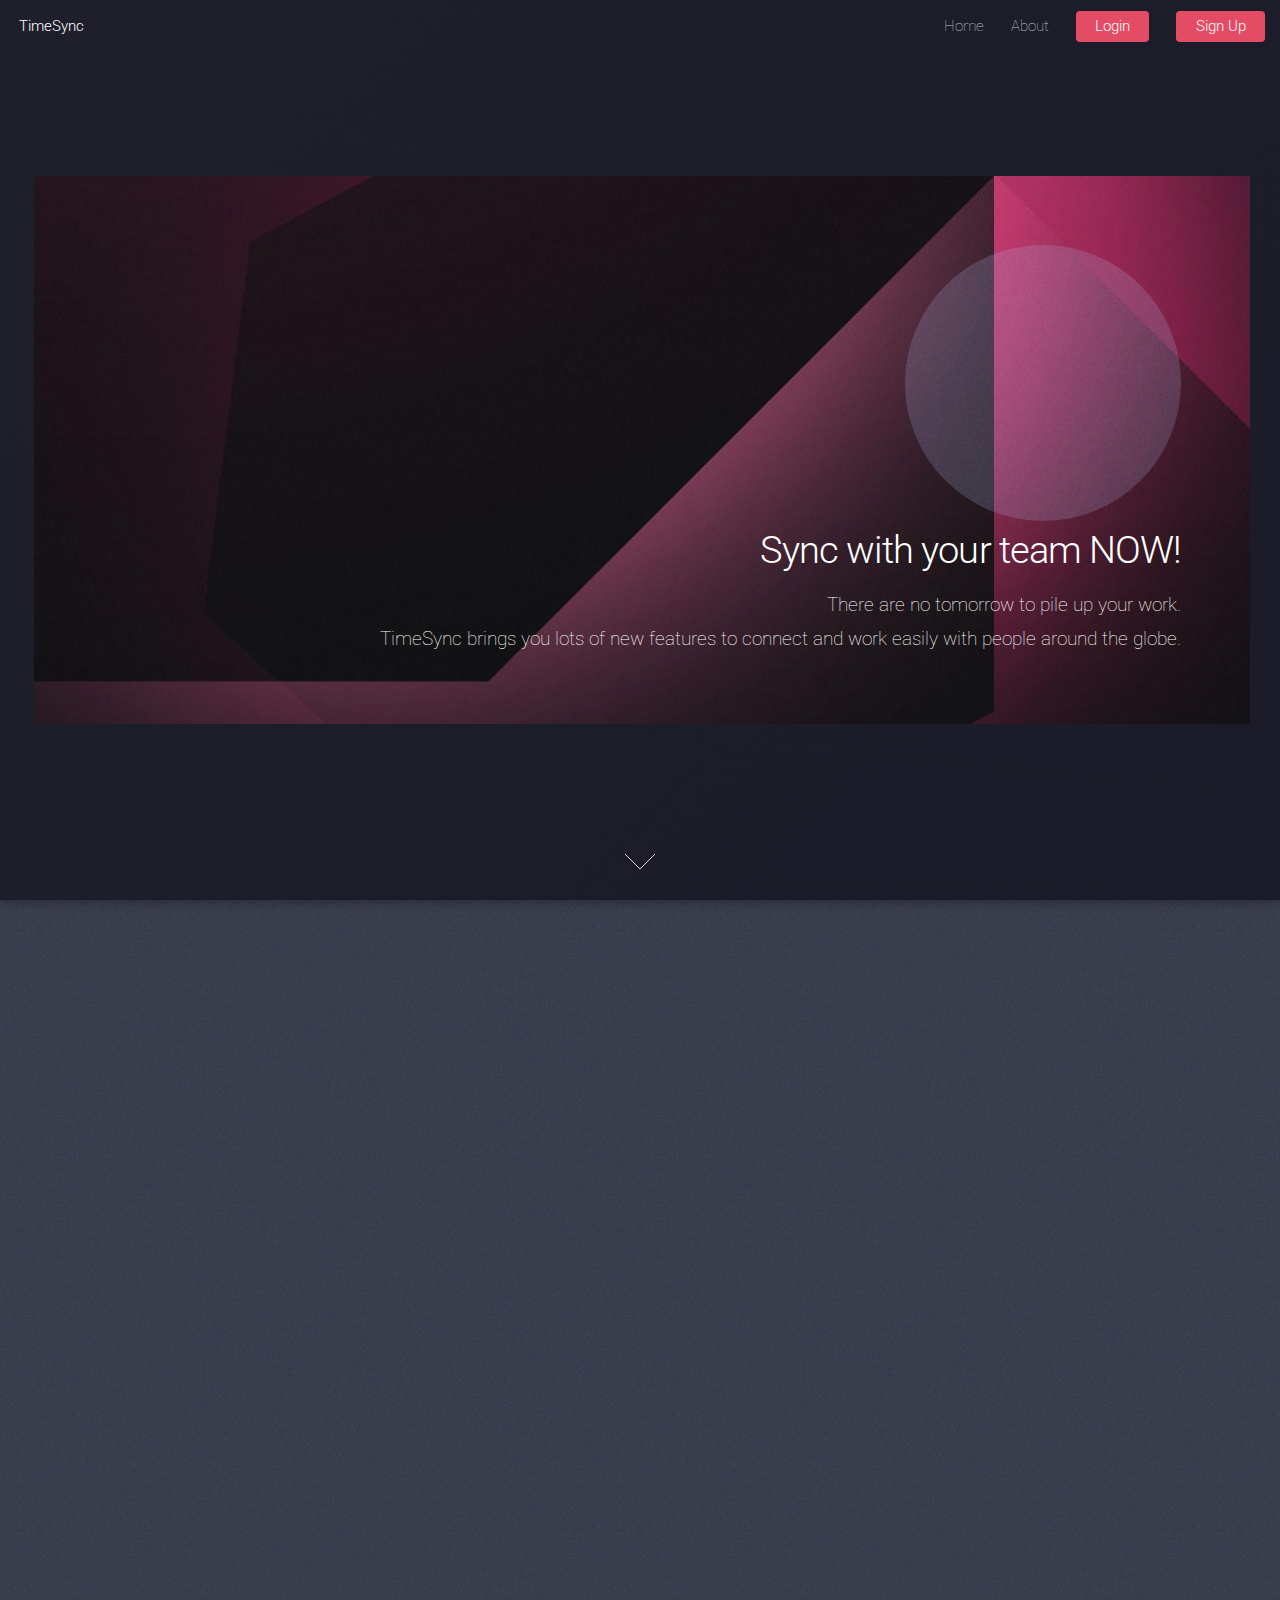
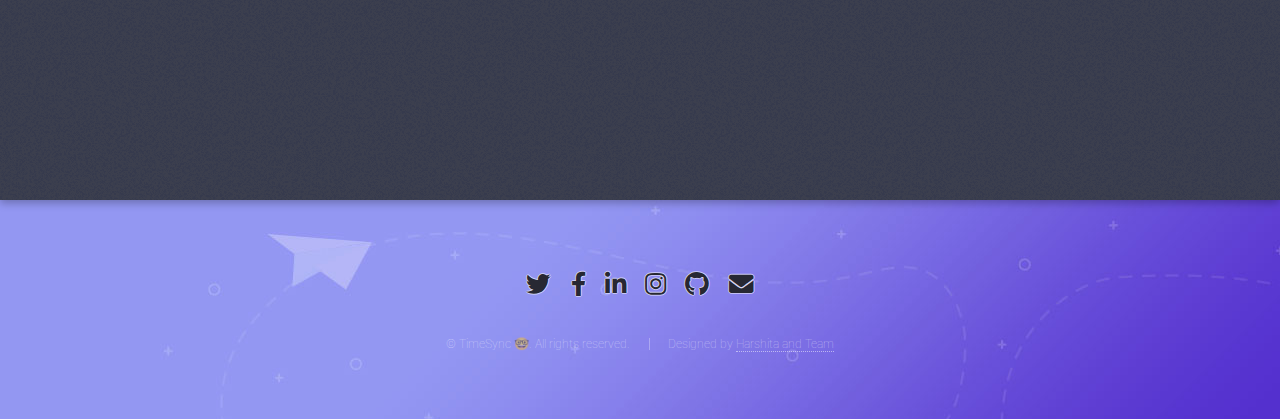
==== index.html @ 4543b5bc "Fixed files and links" ====
<!DOCTYPE HTML>
<html>
	<head>
		<title>TimeSync</title>
		<meta charset="utf-8" />
		<meta name="viewport" content="width=device-width, initial-scale=1, user-scalable=no" />
		<link rel="stylesheet" href="assets/css/main.css" />
		<noscript><link rel="stylesheet" href="assets/css/noscript.css" /></noscript>
    
             <!-- add font -->
    <link
      href="https://fonts.googleapis.com/css?family=Cookie"
      rel="stylesheet"
    />
      
        <!-- add shortcut icon -->
    <link
      rel="shortcut icon"
      type="image/x-icon"
      href="https://cdn.glitch.com/7c57ae44-7002-4c31-be36-a56307403c7c%2FTime.ico?v=1602978296131"
      sizes="16x16"
    />
    
	</head>
	<body class="is-preload landing">
		<div id="page-wrapper">

			<!-- Header -->

				<header id="header">
					<h1 id="logo"><a href="index.html"> TimeSync </a></h1>
					<nav id="nav">
						<ul>
							<li><a href="index.html">Home</a></li>
							<li>
								<a href="#">About</a>
								<ul>
									<li><a href="about.html">About Us</a></li>
									<li><a href="#">Privacy Policy</a></li>
									<li><a href="#">Terms and Conditions</a></li>
									
								</ul>
							</li>
							<li><a href="signin.html" class="button primary">Login</a></li>
							<li><a href="registration.html" class="button primary">Sign Up</a></li>
						</ul>
					</nav>
				</header>

			<!-- Banner -->
				<section id="banner">
					<div class="content" style='background-image: url("images/bg6.jpg")'>
            <span class="image"><img src="https://cdn.glitch.com/7c57ae44-7002-4c31-be36-a56307403c7c%2FWhatsApp%20Image%202020-10-18%20at%2001.12.09.jpeg?v=1602980016733" alt="" /></span>
						<header>
							<h2>Sync with your team NOW!</h2>
							<p>There are no tomorrow to pile up your work.<br />
							TimeSync brings you lots of new features to connect and work easily with people around the globe.</p>
						</header>
						
					</div>
					<a href="#one" class="goto-next scrolly">Next</a>
				</section>

			<!-- One -->
				<section id="one" class="spotlight style1 bottom">
					<span class="image fit main"><img src="images/6.png" alt="" /></span>
					<div class="content">
						<div class="container">
							<div class="row">
								<div class="col-4 col-12-medium">
									<header>
										<h2> CLOCK IN AND CONNECT!</h2>
										<p>Have you ever wanted a simple and convenient way to connect with people having different timezones . Here is the easier way.</p>
									</header>
								</div>
		
								<div class="col-4 col-12-medium">
									<p><img src="images/header5.png" alt="attendnow"></p>
                  						<ul class="actions">
							<li><a href="signin.html" class="button primary">Try it now</a></li>
						</ul>
								</div>
							</div>
						</div>
					</div>
					<a href="#two" class="goto-next scrolly">Next</a>
				</section>

			<!-- Footer -->
				<footer id="footer" style='background-image: url("images/banner.jpg")'>
					<ul class="icons">
						<li><a href="#" class="icon brands alt fa-twitter"><span class="label">Twitter</span></a></li>
						<li><a href="#" class="icon brands alt fa-facebook-f"><span class="label">Facebook</span></a></li>
						<li><a href="#" class="icon brands alt fa-linkedin-in"><span class="label">LinkedIn</span></a></li>
						<li><a href="#" class="icon brands alt fa-instagram"><span class="label">Instagram</span></a></li>
						<li><a href="#" class="icon brands alt fa-github"><span class="label">GitHub</span></a></li>
						<li><a href="#" class="icon solid alt fa-envelope"><span class="label">Email</span></a></li>
					</ul>
					<ul class="copyright">
						<li>&copy; TimeSync 🤓. All rights reserved.</li><li> Designed by <a href="#"> Harshita and Team</a></li>
					</ul>
				</footer>

		</div>

		<!-- Scripts -->
			<script src="assets/js/jquery.min.js"></script>
			<script src="assets/js/jquery.scrolly.min.js"></script>
			<script src="assets/js/jquery.dropotron.min.js"></script>
			<script src="assets/js/jquery.scrollex.min.js"></script>
			<script src="assets/js/browser.min.js"></script>
			<script src="assets/js/breakpoints.min.js"></script>
			<script src="assets/js/util.js"></script>
			<script src="assets/js/main.js"></script>

	</body>
</html>
---- assets/css/main.css ----
@import url("fontawesome-all.min.css");
@import url("https://fonts.googleapis.com/css?family=Roboto:100,300,100italic,300italic");

/*
	Landed by HTML5 UP
	html5up.net | @ajlkn
	Free for personal and commercial use under the CCA 3.0 license (html5up.net/license)
*/

html, body, div, span, applet, object,
iframe, h1, h2, h3, h4, h5, h6, p, blockquote,
pre, a, abbr, acronym, address, big, cite,
code, del, dfn, em, img, ins, kbd, q, s, samp,
small, strike, strong, sub, sup, tt, var, b,
u, i, center, dl, dt, dd, ol, ul, li, fieldset,
form, label, legend, table, caption, tbody,
tfoot, thead, tr, th, td, article, aside,
canvas, details, embed, figure, figcaption,
footer, header, hgroup, menu, nav, output, ruby,
section, summary, time, mark, audio, video {
	margin: 0;
	padding: 0;
	border: 0;
	font-size: 100%;
	font: inherit;
	vertical-align: baseline;}

article, aside, details, figcaption, figure,
footer, header, hgroup, menu, nav, section {
	display: block;}

body {
	line-height: 1;
}

ol, ul {
	list-style: none;
}

blockquote, q {
	quotes: none;
}

	blockquote:before, blockquote:after, q:before, q:after {
		content: '';
		content: none;
	}

table {
	border-collapse: collapse;
	border-spacing: 0;
}

body {
	-webkit-text-size-adjust: none;
}

mark {
	background-color: transparent;
	color: inherit;
}

input::-moz-focus-inner {
	border: 0;
	padding: 0;
}

input, select, textarea {
	-moz-appearance: none;
	-webkit-appearance: none;
	-ms-appearance: none;
	appearance: none;
}

/* Basic */

	html {
		box-sizing: border-box;
	}

	*, *:before, *:after {
		box-sizing: inherit;
	}

	html, body {
		background: #1c1d26;
	}

	body.is-preload *, body.is-preload *:before, body.is-preload *:after {
		-moz-animation: none !important;
		-webkit-animation: none !important;
		-ms-animation: none !important;
		animation: none !important;
		-moz-transition: none !important;
		-webkit-transition: none !important;
		-ms-transition: none !important;
		transition: none !important;
	}

	body, input, select, textarea {
		color: rgba(255, 255, 255, 0.75);
		font-family: "Roboto", Helvetica, sans-serif;
		font-size: 15pt;
		font-weight: 100;
		line-height: 1.75em;
	}

	a {
		-moz-transition: border-color 0.2s ease-in-out, color 0.2s ease-in-out;
		-webkit-transition: border-color 0.2s ease-in-out, color 0.2s ease-in-out;
		-ms-transition: border-color 0.2s ease-in-out, color 0.2s ease-in-out;
		transition: border-color 0.2s ease-in-out, color 0.2s ease-in-out;
		border-bottom: dotted 1px;
		color: #e44c65;
		text-decoration: none;
	}

		a:hover {
			color: #e44c65 !important;
			border-bottom-color: transparent;
		}

	strong, b {
		color: #ffffff;
		font-weight: 300;
	}

	em, i {
		font-style: italic;
	}

	p {
		margin: 0 0 2em 0;
	}

	h1, h2, h3, h4, h5, h6 {
		color: #ffffff;
		font-weight: 300;
		line-height: 1em;
		margin: 0 0 1em 0;
	}

		h1 a, h2 a, h3 a, h4 a, h5 a, h6 a {
			color: inherit;
			border: 0;
		}

	h2 {
		font-size: 2em;
		line-height: 1.5em;
		letter-spacing: -0.025em;
	}

	h3 {
		font-size: 1.35em;
		line-height: 1.5em;
	}

	h4 {
		font-size: 1.1em;
		line-height: 1.5em;
	}

	h5 {
		font-size: 0.9em;
		line-height: 1.5em;
	}

	h6 {
		font-size: 0.7em;
		line-height: 1.5em;
	}

	sub {
		font-size: 0.8em;
		position: relative;
		top: 0.5em;
	}

	sup {
		font-size: 0.8em;
		position: relative;
		top: -0.5em;
	}

	hr {
		border: 0;
		border-bottom: solid 1px rgba(255, 255, 255, 0.3);
		margin: 3em 0;
	}

		hr.major {
			margin: 4em 0;
		}

	blockquote {
		border-left: solid 4px rgba(255, 255, 255, 0.3);
		font-style: italic;
		margin: 0 0 2em 0;
		padding: 0.5em 0 0.5em 2em;
	}

	code {
		background: rgba(255, 255, 255, 0.075);
		border-radius: 4px;
		font-family: "Courier New", monospace;
		font-size: 0.9em;
		margin: 0 0.25em;
		padding: 0.25em 0.65em;
	}

	pre {
		-webkit-overflow-scrolling: touch;
		font-family: "Courier New", monospace;
		font-size: 0.9em;
		margin: 0 0 2em 0;
	}

		pre code {
			display: block;
			line-height: 1.75em;
			padding: 1em 1.5em;
			overflow-x: auto;
		}

	.align-left {
		text-align: left;
	}

	.align-center {
		text-align: center;
	}

	.align-right {
		text-align: right;
	}

/* Loader */

	@-moz-keyframes spinner-show {
		0% {
			opacity: 0;
		}

		100% {
			opacity: 1;
		}
	}

	@-webkit-keyframes spinner-show {
		0% {
			opacity: 0;
		}

		100% {
			opacity: 1;
		}
	}

	@-ms-keyframes spinner-show {
		0% {
			opacity: 0;
		}

		100% {
			opacity: 1;
		}
	}

	@keyframes spinner-show {
		0% {
			opacity: 0;
		}

		100% {
			opacity: 1;
		}
	}

	@-moz-keyframes spinner-hide {
		0% {
			color: rgba(255, 255, 255, 0.15);
			z-index: 100001;
			-moz-transform: scale(1) rotate(0deg);
			-webkit-transform: scale(1) rotate(0deg);
			-ms-transform: scale(1) rotate(0deg);
			transform: scale(1) rotate(0deg);
		}

		99% {
			color: #1c1d26;
			z-index: 100001;
			-moz-transform: scale(0.5) rotate(360deg);
			-webkit-transform: scale(0.5) rotate(360deg);
			-ms-transform: scale(0.5) rotate(360deg);
			transform: scale(0.5) rotate(360deg);
		}

		100% {
			color: #1c1d26;
			z-index: -1;
			-moz-transform: scale(0.5) rotate(360deg);
			-webkit-transform: scale(0.5) rotate(360deg);
			-ms-transform: scale(0.5) rotate(360deg);
			transform: scale(0.5) rotate(360deg);
		}
	}

	@-webkit-keyframes spinner-hide {
		0% {
			color: rgba(255, 255, 255, 0.15);
			z-index: 100001;
			-moz-transform: scale(1) rotate(0deg);
			-webkit-transform: scale(1) rotate(0deg);
			-ms-transform: scale(1) rotate(0deg);
			transform: scale(1) rotate(0deg);
		}

		99% {
			color: #1c1d26;
			z-index: 100001;
			-moz-transform: scale(0.5) rotate(360deg);
			-webkit-transform: scale(0.5) rotate(360deg);
			-ms-transform: scale(0.5) rotate(360deg);
			transform: scale(0.5) rotate(360deg);
		}

		100% {
			color: #1c1d26;
			z-index: -1;
			-moz-transform: scale(0.5) rotate(360deg);
			-webkit-transform: scale(0.5) rotate(360deg);
			-ms-transform: scale(0.5) rotate(360deg);
			transform: scale(0.5) rotate(360deg);
		}
	}

	@-ms-keyframes spinner-hide {
		0% {
			color: rgba(255, 255, 255, 0.15);
			z-index: 100001;
			-moz-transform: scale(1) rotate(0deg);
			-webkit-transform: scale(1) rotate(0deg);
			-ms-transform: scale(1) rotate(0deg);
			transform: scale(1) rotate(0deg);
		}

		99% {
			color: #1c1d26;
			z-index: 100001;
			-moz-transform: scale(0.5) rotate(360deg);
			-webkit-transform: scale(0.5) rotate(360deg);
			-ms-transform: scale(0.5) rotate(360deg);
			transform: scale(0.5) rotate(360deg);
		}

		100% {
			color: #1c1d26;
			z-index: -1;
			-moz-transform: scale(0.5) rotate(360deg);
			-webkit-transform: scale(0.5) rotate(360deg);
			-ms-transform: scale(0.5) rotate(360deg);
			transform: scale(0.5) rotate(360deg);
		}
	}

	@keyframes spinner-hide {
		0% {
			color: rgba(255, 255, 255, 0.15);
			z-index: 100001;
			-moz-transform: scale(1) rotate(0deg);
			-webkit-transform: scale(1) rotate(0deg);
			-ms-transform: scale(1) rotate(0deg);
			transform: scale(1) rotate(0deg);
		}

		99% {
			color: #1c1d26;
			z-index: 100001;
			-moz-transform: scale(0.5) rotate(360deg);
			-webkit-transform: scale(0.5) rotate(360deg);
			-ms-transform: scale(0.5) rotate(360deg);
			transform: scale(0.5) rotate(360deg);
		}

		100% {
			color: #1c1d26;
			z-index: -1;
			-moz-transform: scale(0.5) rotate(360deg);
			-webkit-transform: scale(0.5) rotate(360deg);
			-ms-transform: scale(0.5) rotate(360deg);
			transform: scale(0.5) rotate(360deg);
		}
	}

	@-moz-keyframes spinner-rotate {
		0% {
			-moz-transform: scale(1) rotate(0deg);
			-webkit-transform: scale(1) rotate(0deg);
			-ms-transform: scale(1) rotate(0deg);
			transform: scale(1) rotate(0deg);
		}

		100% {
			-moz-transform: scale(1) rotate(360deg);
			-webkit-transform: scale(1) rotate(360deg);
			-ms-transform: scale(1) rotate(360deg);
			transform: scale(1) rotate(360deg);
		}
	}

	@-webkit-keyframes spinner-rotate {
		0% {
			-moz-transform: scale(1) rotate(0deg);
			-webkit-transform: scale(1) rotate(0deg);
			-ms-transform: scale(1) rotate(0deg);
			transform: scale(1) rotate(0deg);
		}

		100% {
			-moz-transform: scale(1) rotate(360deg);
			-webkit-transform: scale(1) rotate(360deg);
			-ms-transform: scale(1) rotate(360deg);
			transform: scale(1) rotate(360deg);
		}
	}

	@-ms-keyframes spinner-rotate {
		0% {
			-moz-transform: scale(1) rotate(0deg);
			-webkit-transform: scale(1) rotate(0deg);
			-ms-transform: scale(1) rotate(0deg);
			transform: scale(1) rotate(0deg);
		}

		100% {
			-moz-transform: scale(1) rotate(360deg);
			-webkit-transform: scale(1) rotate(360deg);
			-ms-transform: scale(1) rotate(360deg);
			transform: scale(1) rotate(360deg);
		}
	}

	@keyframes spinner-rotate {
		0% {
			-moz-transform: scale(1) rotate(0deg);
			-webkit-transform: scale(1) rotate(0deg);
			-ms-transform: scale(1) rotate(0deg);
			transform: scale(1) rotate(0deg);
		}

		100% {
			-moz-transform: scale(1) rotate(360deg);
			-webkit-transform: scale(1) rotate(360deg);
			-ms-transform: scale(1) rotate(360deg);
			transform: scale(1) rotate(360deg);
		}
	}

	@-moz-keyframes overlay-hide {
		0% {
			opacity: 1;
			z-index: 100000;
		}

		15% {
			opacity: 1;
			z-index: 100000;
		}

		99% {
			opacity: 0;
			z-index: 100000;
		}

		100% {
			opacity: 0;
			z-index: -1;
		}
	}

	@-webkit-keyframes overlay-hide {
		0% {
			opacity: 1;
			z-index: 100000;
		}

		15% {
			opacity: 1;
			z-index: 100000;
		}

		99% {
			opacity: 0;
			z-index: 100000;
		}

		100% {
			opacity: 0;
			z-index: -1;
		}
	}

	@-ms-keyframes overlay-hide {
		0% {
			opacity: 1;
			z-index: 100000;
		}

		15% {
			opacity: 1;
			z-index: 100000;
		}

		99% {
			opacity: 0;
			z-index: 100000;
		}

		100% {
			opacity: 0;
			z-index: -1;
		}
	}

	@keyframes overlay-hide {
		0% {
			opacity: 1;
			z-index: 100000;
		}

		15% {
			opacity: 1;
			z-index: 100000;
		}

		99% {
			opacity: 0;
			z-index: 100000;
		}

		100% {
			opacity: 0;
			z-index: -1;
		}
	}

	body.landing {
		text-decoration: none;
	}

		body.landing:before {
			-moz-osx-font-smoothing: grayscale;
			-webkit-font-smoothing: antialiased;
			display: inline-block;
			font-style: normal;
			font-variant: normal;
			text-rendering: auto;
			line-height: 1;
			text-transform: none !important;
			font-family: 'Font Awesome 5 Free';
			font-weight: 900;
		}

		body.landing:before {
			-moz-animation: spinner-show 1.5s 1 0.25s ease forwards, spinner-hide 0.25s ease-in-out forwards !important;
			-webkit-animation: spinner-show 1.5s 1 0.25s ease forwards, spinner-hide 0.25s ease-in-out forwards !important;
			-ms-animation: spinner-show 1.5s 1 0.25s ease forwards, spinner-hide 0.25s ease-in-out forwards !important;
			animation: spinner-show 1.5s 1 0.25s ease forwards, spinner-hide 0.25s ease-in-out forwards !important;
			-moz-transform-origin: 50% 50%;
			-webkit-transform-origin: 50% 50%;
			-ms-transform-origin: 50% 50%;
			transform-origin: 50% 50%;
			color: rgba(255, 255, 255, 0.15);
			content: '\f1ce';
			cursor: default;
			display: block;
			font-size: 2em;
			height: 2em;
			left: 50%;
			line-height: 2em;
			margin: -1em 0 0 -1em;
			opacity: 0;
			position: fixed;
			text-align: center;
			top: 50%;
			width: 2em;
			z-index: -1;
		}

		body.landing:after {
			-moz-animation: overlay-hide 1.5s ease-in forwards !important;
			-webkit-animation: overlay-hide 1.5s ease-in forwards !important;
			-ms-animation: overlay-hide 1.5s ease-in forwards !important;
			animation: overlay-hide 1.5s ease-in forwards !important;
			background: #1c1d26;
			content: '';
			display: block;
			height: 100%;
			left: 0;
			opacity: 0;
			position: fixed;
			top: 0;
			width: 100%;
			z-index: -1;
		}

		body.landing.is-preload:before {
			-moz-animation: spinner-show 1.5s 1 0.25s ease forwards, spinner-rotate 0.75s infinite linear !important;
			-webkit-animation: spinner-show 1.5s 1 0.25s ease forwards, spinner-rotate 0.75s infinite linear !important;
			-ms-animation: spinner-show 1.5s 1 0.25s ease forwards, spinner-rotate 0.75s infinite linear !important;
			animation: spinner-show 1.5s 1 0.25s ease forwards, spinner-rotate 0.75s infinite linear !important;
			z-index: 100001;
		}

		body.landing.is-preload:after {
			-moz-animation: none !important;
			-webkit-animation: none !important;
			-ms-animation: none !important;
			animation: none !important;
			opacity: 1;
			z-index: 100000;
		}

	@media (-webkit-min-device-pixel-ratio: 2) {

		body.landing:before {
			line-height: 2.025em;
		}

	}

/* Container */

	.container {
		margin: 0 auto;
		max-width: calc(100% - 4em);
		width: 70em;
	}

		.container.xsmall {
			width: 17.5em;
		}

		.container.small {
			width: 35em;
		}

		.container.medium {
			width: 52.5em;
		}

		.container.large {
			width: 87.5em;
		}

		.container.xlarge {
			width: 105em;
		}

		.container.max {
			width: 100%;
		}

		@media screen and (max-width: 1280px) {

			.container {
				width: 90%;
				max-width: 100%;
			}

		}

		@media screen and (max-width: 980px) {

			.container {
				width: 100% !important;
			}

		}

/* Row */

	.row {
		display: flex;
		flex-wrap: wrap;
		box-sizing: border-box;
		align-items: stretch;
	}

		.row > * {
			box-sizing: border-box;
		}

		.row.gtr-uniform > * > :last-child {
			margin-bottom: 0;
		}

		.row.aln-left {
			justify-content: flex-start;
		}

		.row.aln-center {
			justify-content: center;
		}

		.row.aln-right {
			justify-content: flex-end;
		}

		.row.aln-top {
			align-items: flex-start;
		}

		.row.aln-middle {
			align-items: center;
		}

		.row.aln-bottom {
			align-items: flex-end;
		}

		.row > .imp {
			order: -1;
		}

		.row > .col-1 {
			width: 8.33333%;
		}

		.row > .off-1 {
			margin-left: 8.33333%;
		}

		.row > .col-2 {
			width: 16.66667%;
		}

		.row > .off-2 {
			margin-left: 16.66667%;
		}

		.row > .col-3 {
			width: 25%;
		}

		.row > .off-3 {
			margin-left: 25%;
		}

		.row > .col-4 {
			width: 33.33333%;
		}

		.row > .off-4 {
			margin-left: 33.33333%;
		}

		.row > .col-5 {
			width: 41.66667%;
		}

		.row > .off-5 {
			margin-left: 41.66667%;
		}

		.row > .col-6 {
			width: 50%;
		}

		.row > .off-6 {
			margin-left: 50%;
		}

		.row > .col-7 {
			width: 58.33333%;
		}

		.row > .off-7 {
			margin-left: 58.33333%;
		}

		.row > .col-8 {
			width: 66.66667%;
		}

		.row > .off-8 {
			margin-left: 66.66667%;
		}

		.row > .col-9 {
			width: 75%;
		}

		.row > .off-9 {
			margin-left: 75%;
		}

		.row > .col-10 {
			width: 83.33333%;
		}

		.row > .off-10 {
			margin-left: 83.33333%;
		}

		.row > .col-11 {
			width: 91.66667%;
		}

		.row > .off-11 {
			margin-left: 91.66667%;
		}

		.row > .col-12 {
			width: 100%;
		}

		.row > .off-12 {
			margin-left: 100%;
		}

		.row.gtr-0 {
			margin-top: 0;
			margin-left: 0em;
		}

			.row.gtr-0 > * {
				padding: 0 0 0 0em;
			}

			.row.gtr-0.gtr-uniform {
				margin-top: 0em;
			}

				.row.gtr-0.gtr-uniform > * {
					padding-top: 0em;
				}

		.row.gtr-25 {
			margin-top: 0;
			margin-left: -0.625em;
		}

			.row.gtr-25 > * {
				padding: 0 0 0 0.625em;
			}

			.row.gtr-25.gtr-uniform {
				margin-top: -0.625em;
			}

				.row.gtr-25.gtr-uniform > * {
					padding-top: 0.625em;
				}

		.row.gtr-50 {
			margin-top: 0;
			margin-left: -1.25em;
		}

			.row.gtr-50 > * {
				padding: 0 0 0 1.25em;
			}

			.row.gtr-50.gtr-uniform {
				margin-top: -1.25em;
			}

				.row.gtr-50.gtr-uniform > * {
					padding-top: 1.25em;
				}

		.row {
			margin-top: 0;
			margin-left: -2.5em;
		}

			.row > * {
				padding: 0 0 0 2.5em;
			}

			.row.gtr-uniform {
				margin-top: -2.5em;
			}

				.row.gtr-uniform > * {
					padding-top: 2.5em;
				}

		.row.gtr-150 {
			margin-top: 0;
			margin-left: -3.75em;
		}

			.row.gtr-150 > * {
				padding: 0 0 0 3.75em;
			}

			.row.gtr-150.gtr-uniform {
				margin-top: -3.75em;
			}

				.row.gtr-150.gtr-uniform > * {
					padding-top: 3.75em;
				}

		.row.gtr-200 {
			margin-top: 0;
			margin-left: -5em;
		}

			.row.gtr-200 > * {
				padding: 0 0 0 5em;
			}

			.row.gtr-200.gtr-uniform {
				margin-top: -5em;
			}

				.row.gtr-200.gtr-uniform > * {
					padding-top: 5em;
				}

		@media screen and (max-width: 1680px) {

			.row {
				display: flex;
				flex-wrap: wrap;
				box-sizing: border-box;
				align-items: stretch;
			}

				.row > * {
					box-sizing: border-box;
				}

				.row.gtr-uniform > * > :last-child {
					margin-bottom: 0;
				}

				.row.aln-left {
					justify-content: flex-start;
				}

				.row.aln-center {
					justify-content: center;
				}

				.row.aln-right {
					justify-content: flex-end;
				}

				.row.aln-top {
					align-items: flex-start;
				}

				.row.aln-middle {
					align-items: center;
				}

				.row.aln-bottom {
					align-items: flex-end;
				}

				.row > .imp-xlarge {
					order: -1;
				}

				.row > .col-1-xlarge {
					width: 8.33333%;
				}

				.row > .off-1-xlarge {
					margin-left: 8.33333%;
				}

				.row > .col-2-xlarge {
					width: 16.66667%;
				}

				.row > .off-2-xlarge {
					margin-left: 16.66667%;
				}

				.row > .col-3-xlarge {
					width: 25%;
				}

				.row > .off-3-xlarge {
					margin-left: 25%;
				}

				.row > .col-4-xlarge {
					width: 33.33333%;
				}

				.row > .off-4-xlarge {
					margin-left: 33.33333%;
				}

				.row > .col-5-xlarge {
					width: 41.66667%;
				}

				.row > .off-5-xlarge {
					margin-left: 41.66667%;
				}

				.row > .col-6-xlarge {
					width: 50%;
				}

				.row > .off-6-xlarge {
					margin-left: 50%;
				}

				.row > .col-7-xlarge {
					width: 58.33333%;
				}

				.row > .off-7-xlarge {
					margin-left: 58.33333%;
				}

				.row > .col-8-xlarge {
					width: 66.66667%;
				}

				.row > .off-8-xlarge {
					margin-left: 66.66667%;
				}

				.row > .col-9-xlarge {
					width: 75%;
				}

				.row > .off-9-xlarge {
					margin-left: 75%;
				}

				.row > .col-10-xlarge {
					width: 83.33333%;
				}

				.row > .off-10-xlarge {
					margin-left: 83.33333%;
				}

				.row > .col-11-xlarge {
					width: 91.66667%;
				}

				.row > .off-11-xlarge {
					margin-left: 91.66667%;
				}

				.row > .col-12-xlarge {
					width: 100%;
				}

				.row > .off-12-xlarge {
					margin-left: 100%;
				}

				.row.gtr-0 {
					margin-top: 0;
					margin-left: 0em;
				}

					.row.gtr-0 > * {
						padding: 0 0 0 0em;
					}

					.row.gtr-0.gtr-uniform {
						margin-top: 0em;
					}

						.row.gtr-0.gtr-uniform > * {
							padding-top: 0em;
						}

				.row.gtr-25 {
					margin-top: 0;
					margin-left: -0.625em;
				}

					.row.gtr-25 > * {
						padding: 0 0 0 0.625em;
					}

					.row.gtr-25.gtr-uniform {
						margin-top: -0.625em;
					}

						.row.gtr-25.gtr-uniform > * {
							padding-top: 0.625em;
						}

				.row.gtr-50 {
					margin-top: 0;
					margin-left: -1.25em;
				}

					.row.gtr-50 > * {
						padding: 0 0 0 1.25em;
					}

					.row.gtr-50.gtr-uniform {
						margin-top: -1.25em;
					}

						.row.gtr-50.gtr-uniform > * {
							padding-top: 1.25em;
						}

				.row {
					margin-top: 0;
					margin-left: -2.5em;
				}

					.row > * {
						padding: 0 0 0 2.5em;
					}

					.row.gtr-uniform {
						margin-top: -2.5em;
					}

						.row.gtr-uniform > * {
							padding-top: 2.5em;
						}

				.row.gtr-150 {
					margin-top: 0;
					margin-left: -3.75em;
				}

					.row.gtr-150 > * {
						padding: 0 0 0 3.75em;
					}

					.row.gtr-150.gtr-uniform {
						margin-top: -3.75em;
					}

						.row.gtr-150.gtr-uniform > * {
							padding-top: 3.75em;
						}

				.row.gtr-200 {
					margin-top: 0;
					margin-left: -5em;
				}

					.row.gtr-200 > * {
						padding: 0 0 0 5em;
					}

					.row.gtr-200.gtr-uniform {
						margin-top: -5em;
					}

						.row.gtr-200.gtr-uniform > * {
							padding-top: 5em;
						}

		}

		@media screen and (max-width: 1280px) {

			.row {
				display: flex;
				flex-wrap: wrap;
				box-sizing: border-box;
				align-items: stretch;
			}

				.row > * {
					box-sizing: border-box;
				}

				.row.gtr-uniform > * > :last-child {
					margin-bottom: 0;
				}

				.row.aln-left {
					justify-content: flex-start;
				}

				.row.aln-center {
					justify-content: center;
				}

				.row.aln-right {
					justify-content: flex-end;
				}

				.row.aln-top {
					align-items: flex-start;
				}

				.row.aln-middle {
					align-items: center;
				}

				.row.aln-bottom {
					align-items: flex-end;
				}

				.row > .imp-large {
					order: -1;
				}

				.row > .col-1-large {
					width: 8.33333%;
				}

				.row > .off-1-large {
					margin-left: 8.33333%;
				}

				.row > .col-2-large {
					width: 16.66667%;
				}

				.row > .off-2-large {
					margin-left: 16.66667%;
				}

				.row > .col-3-large {
					width: 25%;
				}

				.row > .off-3-large {
					margin-left: 25%;
				}

				.row > .col-4-large {
					width: 33.33333%;
				}

				.row > .off-4-large {
					margin-left: 33.33333%;
				}

				.row > .col-5-large {
					width: 41.66667%;
				}

				.row > .off-5-large {
					margin-left: 41.66667%;
				}

				.row > .col-6-large {
					width: 50%;
				}

				.row > .off-6-large {
					margin-left: 50%;
				}

				.row > .col-7-large {
					width: 58.33333%;
				}

				.row > .off-7-large {
					margin-left: 58.33333%;
				}

				.row > .col-8-large {
					width: 66.66667%;
				}

				.row > .off-8-large {
					margin-left: 66.66667%;
				}

				.row > .col-9-large {
					width: 75%;
				}

				.row > .off-9-large {
					margin-left: 75%;
				}

				.row > .col-10-large {
					width: 83.33333%;
				}

				.row > .off-10-large {
					margin-left: 83.33333%;
				}

				.row > .col-11-large {
					width: 91.66667%;
				}

				.row > .off-11-large {
					margin-left: 91.66667%;
				}

				.row > .col-12-large {
					width: 100%;
				}

				.row > .off-12-large {
					margin-left: 100%;
				}

				.row.gtr-0 {
					margin-top: 0;
					margin-left: 0em;
				}

					.row.gtr-0 > * {
						padding: 0 0 0 0em;
					}

					.row.gtr-0.gtr-uniform {
						margin-top: 0em;
					}

						.row.gtr-0.gtr-uniform > * {
							padding-top: 0em;
						}

				.row.gtr-25 {
					margin-top: 0;
					margin-left: -0.625em;
				}

					.row.gtr-25 > * {
						padding: 0 0 0 0.625em;
					}

					.row.gtr-25.gtr-uniform {
						margin-top: -0.625em;
					}

						.row.gtr-25.gtr-uniform > * {
							padding-top: 0.625em;
						}

				.row.gtr-50 {
					margin-top: 0;
					margin-left: -1.25em;
				}

					.row.gtr-50 > * {
						padding: 0 0 0 1.25em;
					}

					.row.gtr-50.gtr-uniform {
						margin-top: -1.25em;
					}

						.row.gtr-50.gtr-uniform > * {
							padding-top: 1.25em;
						}

				.row {
					margin-top: 0;
					margin-left: -2.5em;
				}

					.row > * {
						padding: 0 0 0 2.5em;
					}

					.row.gtr-uniform {
						margin-top: -2.5em;
					}

						.row.gtr-uniform > * {
							padding-top: 2.5em;
						}

				.row.gtr-150 {
					margin-top: 0;
					margin-left: -3.75em;
				}

					.row.gtr-150 > * {
						padding: 0 0 0 3.75em;
					}

					.row.gtr-150.gtr-uniform {
						margin-top: -3.75em;
					}

						.row.gtr-150.gtr-uniform > * {
							padding-top: 3.75em;
						}

				.row.gtr-200 {
					margin-top: 0;
					margin-left: -5em;
				}

					.row.gtr-200 > * {
						padding: 0 0 0 5em;
					}

					.row.gtr-200.gtr-uniform {
						margin-top: -5em;
					}

						.row.gtr-200.gtr-uniform > * {
							padding-top: 5em;
						}

		}

		@media screen and (max-width: 980px) {

			.row {
				display: flex;
				flex-wrap: wrap;
				box-sizing: border-box;
				align-items: stretch;
			}

				.row > * {
					box-sizing: border-box;
				}

				.row.gtr-uniform > * > :last-child {
					margin-bottom: 0;
				}

				.row.aln-left {
					justify-content: flex-start;
				}

				.row.aln-center {
					justify-content: center;
				}

				.row.aln-right {
					justify-content: flex-end;
				}

				.row.aln-top {
					align-items: flex-start;
				}

				.row.aln-middle {
					align-items: center;
				}

				.row.aln-bottom {
					align-items: flex-end;
				}

				.row > .imp-medium {
					order: -1;
				}

				.row > .col-1-medium {
					width: 8.33333%;
				}

				.row > .off-1-medium {
					margin-left: 8.33333%;
				}

				.row > .col-2-medium {
					width: 16.66667%;
				}

				.row > .off-2-medium {
					margin-left: 16.66667%;
				}

				.row > .col-3-medium {
					width: 25%;
				}

				.row > .off-3-medium {
					margin-left: 25%;
				}

				.row > .col-4-medium {
					width: 33.33333%;
				}

				.row > .off-4-medium {
					margin-left: 33.33333%;
				}

				.row > .col-5-medium {
					width: 41.66667%;
				}

				.row > .off-5-medium {
					margin-left: 41.66667%;
				}

				.row > .col-6-medium {
					width: 50%;
				}

				.row > .off-6-medium {
					margin-left: 50%;
				}

				.row > .col-7-medium {
					width: 58.33333%;
				}

				.row > .off-7-medium {
					margin-left: 58.33333%;
				}

				.row > .col-8-medium {
					width: 66.66667%;
				}

				.row > .off-8-medium {
					margin-left: 66.66667%;
				}

				.row > .col-9-medium {
					width: 75%;
				}

				.row > .off-9-medium {
					margin-left: 75%;
				}

				.row > .col-10-medium {
					width: 83.33333%;
				}

				.row > .off-10-medium {
					margin-left: 83.33333%;
				}

				.row > .col-11-medium {
					width: 91.66667%;
				}

				.row > .off-11-medium {
					margin-left: 91.66667%;
				}

				.row > .col-12-medium {
					width: 100%;
				}

				.row > .off-12-medium {
					margin-left: 100%;
				}

				.row.gtr-0 {
					margin-top: 0;
					margin-left: 0em;
				}

					.row.gtr-0 > * {
						padding: 0 0 0 0em;
					}

					.row.gtr-0.gtr-uniform {
						margin-top: 0em;
					}

						.row.gtr-0.gtr-uniform > * {
							padding-top: 0em;
						}

				.row.gtr-25 {
					margin-top: 0;
					margin-left: -0.625em;
				}

					.row.gtr-25 > * {
						padding: 0 0 0 0.625em;
					}

					.row.gtr-25.gtr-uniform {
						margin-top: -0.625em;
					}

						.row.gtr-25.gtr-uniform > * {
							padding-top: 0.625em;
						}

				.row.gtr-50 {
					margin-top: 0;
					margin-left: -1.25em;
				}

					.row.gtr-50 > * {
						padding: 0 0 0 1.25em;
					}

					.row.gtr-50.gtr-uniform {
						margin-top: -1.25em;
					}

						.row.gtr-50.gtr-uniform > * {
							padding-top: 1.25em;
						}

				.row {
					margin-top: 0;
					margin-left: -2.5em;
				}

					.row > * {
						padding: 0 0 0 2.5em;
					}

					.row.gtr-uniform {
						margin-top: -2.5em;
					}

						.row.gtr-uniform > * {
							padding-top: 2.5em;
						}

				.row.gtr-150 {
					margin-top: 0;
					margin-left: -3.75em;
				}

					.row.gtr-150 > * {
						padding: 0 0 0 3.75em;
					}

					.row.gtr-150.gtr-uniform {
						margin-top: -3.75em;
					}

						.row.gtr-150.gtr-uniform > * {
							padding-top: 3.75em;
						}

				.row.gtr-200 {
					margin-top: 0;
					margin-left: -5em;
				}

					.row.gtr-200 > * {
						padding: 0 0 0 5em;
					}

					.row.gtr-200.gtr-uniform {
						margin-top: -5em;
					}

						.row.gtr-200.gtr-uniform > * {
							padding-top: 5em;
						}

		}

		@media screen and (max-width: 736px) {

			.row {
				display: flex;
				flex-wrap: wrap;
				box-sizing: border-box;
				align-items: stretch;
			}

				.row > * {
					box-sizing: border-box;
				}

				.row.gtr-uniform > * > :last-child {
					margin-bottom: 0;
				}

				.row.aln-left {
					justify-content: flex-start;
				}

				.row.aln-center {
					justify-content: center;
				}

				.row.aln-right {
					justify-content: flex-end;
				}

				.row.aln-top {
					align-items: flex-start;
				}

				.row.aln-middle {
					align-items: center;
				}

				.row.aln-bottom {
					align-items: flex-end;
				}

				.row > .imp-small {
					order: -1;
				}

				.row > .col-1-small {
					width: 8.33333%;
				}

				.row > .off-1-small {
					margin-left: 8.33333%;
				}

				.row > .col-2-small {
					width: 16.66667%;
				}

				.row > .off-2-small {
					margin-left: 16.66667%;
				}

				.row > .col-3-small {
					width: 25%;
				}

				.row > .off-3-small {
					margin-left: 25%;
				}

				.row > .col-4-small {
					width: 33.33333%;
				}

				.row > .off-4-small {
					margin-left: 33.33333%;
				}

				.row > .col-5-small {
					width: 41.66667%;
				}

				.row > .off-5-small {
					margin-left: 41.66667%;
				}

				.row > .col-6-small {
					width: 50%;
				}

				.row > .off-6-small {
					margin-left: 50%;
				}

				.row > .col-7-small {
					width: 58.33333%;
				}

				.row > .off-7-small {
					margin-left: 58.33333%;
				}

				.row > .col-8-small {
					width: 66.66667%;
				}

				.row > .off-8-small {
					margin-left: 66.66667%;
				}

				.row > .col-9-small {
					width: 75%;
				}

				.row > .off-9-small {
					margin-left: 75%;
				}

				.row > .col-10-small {
					width: 83.33333%;
				}

				.row > .off-10-small {
					margin-left: 83.33333%;
				}

				.row > .col-11-small {
					width: 91.66667%;
				}

				.row > .off-11-small {
					margin-left: 91.66667%;
				}

				.row > .col-12-small {
					width: 100%;
				}

				.row > .off-12-small {
					margin-left: 100%;
				}

				.row.gtr-0 {
					margin-top: 0;
					margin-left: 0em;
				}

					.row.gtr-0 > * {
						padding: 0 0 0 0em;
					}

					.row.gtr-0.gtr-uniform {
						margin-top: 0em;
					}

						.row.gtr-0.gtr-uniform > * {
							padding-top: 0em;
						}

				.row.gtr-25 {
					margin-top: 0;
					margin-left: -0.625em;
				}

					.row.gtr-25 > * {
						padding: 0 0 0 0.625em;
					}

					.row.gtr-25.gtr-uniform {
						margin-top: -0.625em;
					}

						.row.gtr-25.gtr-uniform > * {
							padding-top: 0.625em;
						}

				.row.gtr-50 {
					margin-top: 0;
					margin-left: -1.25em;
				}

					.row.gtr-50 > * {
						padding: 0 0 0 1.25em;
					}

					.row.gtr-50.gtr-uniform {
						margin-top: -1.25em;
					}

						.row.gtr-50.gtr-uniform > * {
							padding-top: 1.25em;
						}

				.row {
					margin-top: 0;
					margin-left: -2.5em;
				}

					.row > * {
						padding: 0 0 0 2.5em;
					}

					.row.gtr-uniform {
						margin-top: -2.5em;
					}

						.row.gtr-uniform > * {
							padding-top: 2.5em;
						}

				.row.gtr-150 {
					margin-top: 0;
					margin-left: -3.75em;
				}

					.row.gtr-150 > * {
						padding: 0 0 0 3.75em;
					}

					.row.gtr-150.gtr-uniform {
						margin-top: -3.75em;
					}

						.row.gtr-150.gtr-uniform > * {
							padding-top: 3.75em;
						}

				.row.gtr-200 {
					margin-top: 0;
					margin-left: -5em;
				}

					.row.gtr-200 > * {
						padding: 0 0 0 5em;
					}

					.row.gtr-200.gtr-uniform {
						margin-top: -5em;
					}

						.row.gtr-200.gtr-uniform > * {
							padding-top: 5em;
						}

		}

		@media screen and (max-width: 480px) {

			.row {
				display: flex;
				flex-wrap: wrap;
				box-sizing: border-box;
				align-items: stretch;
			}

				.row > * {
					box-sizing: border-box;
				}

				.row.gtr-uniform > * > :last-child {
					margin-bottom: 0;
				}

				.row.aln-left {
					justify-content: flex-start;
				}

				.row.aln-center {
					justify-content: center;
				}

				.row.aln-right {
					justify-content: flex-end;
				}

				.row.aln-top {
					align-items: flex-start;
				}

				.row.aln-middle {
					align-items: center;
				}

				.row.aln-bottom {
					align-items: flex-end;
				}

				.row > .imp-xsmall {
					order: -1;
				}

				.row > .col-1-xsmall {
					width: 8.33333%;
				}

				.row > .off-1-xsmall {
					margin-left: 8.33333%;
				}

				.row > .col-2-xsmall {
					width: 16.66667%;
				}

				.row > .off-2-xsmall {
					margin-left: 16.66667%;
				}

				.row > .col-3-xsmall {
					width: 25%;
				}

				.row > .off-3-xsmall {
					margin-left: 25%;
				}

				.row > .col-4-xsmall {
					width: 33.33333%;
				}

				.row > .off-4-xsmall {
					margin-left: 33.33333%;
				}

				.row > .col-5-xsmall {
					width: 41.66667%;
				}

				.row > .off-5-xsmall {
					margin-left: 41.66667%;
				}

				.row > .col-6-xsmall {
					width: 50%;
				}

				.row > .off-6-xsmall {
					margin-left: 50%;
				}

				.row > .col-7-xsmall {
					width: 58.33333%;
				}

				.row > .off-7-xsmall {
					margin-left: 58.33333%;
				}

				.row > .col-8-xsmall {
					width: 66.66667%;
				}

				.row > .off-8-xsmall {
					margin-left: 66.66667%;
				}

				.row > .col-9-xsmall {
					width: 75%;
				}

				.row > .off-9-xsmall {
					margin-left: 75%;
				}

				.row > .col-10-xsmall {
					width: 83.33333%;
				}

				.row > .off-10-xsmall {
					margin-left: 83.33333%;
				}

				.row > .col-11-xsmall {
					width: 91.66667%;
				}

				.row > .off-11-xsmall {
					margin-left: 91.66667%;
				}

				.row > .col-12-xsmall {
					width: 100%;
				}

				.row > .off-12-xsmall {
					margin-left: 100%;
				}

				.row.gtr-0 {
					margin-top: 0;
					margin-left: 0em;
				}

					.row.gtr-0 > * {
						padding: 0 0 0 0em;
					}

					.row.gtr-0.gtr-uniform {
						margin-top: 0em;
					}

						.row.gtr-0.gtr-uniform > * {
							padding-top: 0em;
						}

				.row.gtr-25 {
					margin-top: 0;
					margin-left: -0.625em;
				}

					.row.gtr-25 > * {
						padding: 0 0 0 0.625em;
					}

					.row.gtr-25.gtr-uniform {
						margin-top: -0.625em;
					}

						.row.gtr-25.gtr-uniform > * {
							padding-top: 0.625em;
						}

				.row.gtr-50 {
					margin-top: 0;
					margin-left: -1.25em;
				}

					.row.gtr-50 > * {
						padding: 0 0 0 1.25em;
					}

					.row.gtr-50.gtr-uniform {
						margin-top: -1.25em;
					}

						.row.gtr-50.gtr-uniform > * {
							padding-top: 1.25em;
						}

				.row {
					margin-top: 0;
					margin-left: -2.5em;
				}

					.row > * {
						padding: 0 0 0 2.5em;
					}

					.row.gtr-uniform {
						margin-top: -2.5em;
					}

						.row.gtr-uniform > * {
							padding-top: 2.5em;
						}

				.row.gtr-150 {
					margin-top: 0;
					margin-left: -3.75em;
				}

					.row.gtr-150 > * {
						padding: 0 0 0 3.75em;
					}

					.row.gtr-150.gtr-uniform {
						margin-top: -3.75em;
					}

						.row.gtr-150.gtr-uniform > * {
							padding-top: 3.75em;
						}

				.row.gtr-200 {
					margin-top: 0;
					margin-left: -5em;
				}

					.row.gtr-200 > * {
						padding: 0 0 0 5em;
					}

					.row.gtr-200.gtr-uniform {
						margin-top: -5em;
					}

						.row.gtr-200.gtr-uniform > * {
							padding-top: 5em;
						}

		}

/* Section/Article */

	section.special, article.special {
		text-align: center;
	}

	header p {
		color: #ffffff;
		position: relative;
		margin: 0 0 1.5em 0;
	}

	header h2 + p {
		font-size: 1.25em;
		margin-top: -1em;
		line-height: 1.75em;
	}

	header h3 + p {
		font-size: 1.1em;
		margin-top: -0.8em;
		line-height: 1.75em;
	}

	header h4 + p,
	header h5 + p,
	header h6 + p {
		font-size: 0.9em;
		margin-top: -0.6em;
		line-height: 1.5em;
	}

	header.major {
		margin: 0 0 4em 0;
		position: relative;
		text-align: center;
	}

		header.major:after {
			background: #e44c65;
			content: '';
			display: inline-block;
			height: 0.2em;
			max-width: 20em;
			width: 75%;
		}

	footer.major {
		margin: 4em 0 0 0;
	}

/* Form */

	form {
		margin: 0 0 2em 0;
	}

		form.cta {
			max-width: 35em;
			margin-left: auto;
			margin-right: auto;
		}

	label {
		color: #ffffff;
		display: block;
		font-size: 0.9em;
		font-weight: 300;
		margin: 0 0 1em 0;
	}

	input[type="text"],
	input[type="password"],
	input[type="email"],
	select,
	textarea {
		-moz-appearance: none;
		-webkit-appearance: none;
		-ms-appearance: none;
		appearance: none;
		-moz-transition: border-color 0.2s ease-in-out;
		-webkit-transition: border-color 0.2s ease-in-out;
		-ms-transition: border-color 0.2s ease-in-out;
		transition: border-color 0.2s ease-in-out;
		background: transparent;
		border-radius: 4px;
		border: solid 1px rgba(255, 255, 255, 0.3);
		color: inherit;
		display: block;
		outline: 0;
		padding: 0 1em;
		text-decoration: none;
		width: 100%;
	}

		input[type="text"]:invalid,
		input[type="password"]:invalid,
		input[type="email"]:invalid,
		select:invalid,
		textarea:invalid {
			box-shadow: none;
		}

		input[type="text"]:focus,
		input[type="password"]:focus,
		input[type="email"]:focus,
		select:focus,
		textarea:focus {
			border-color: #e44c65;
		}

	select {
		background-image: url("data:image/svg+xml;charset=utf8,%3Csvg xmlns='http://www.w3.org/2000/svg' width='40' height='40' preserveAspectRatio='none' viewBox='0 0 40 40'%3E%3Cpath d='M9.4,12.3l10.4,10.4l10.4-10.4c0.2-0.2,0.5-0.4,0.9-0.4c0.3,0,0.6,0.1,0.9,0.4l3.3,3.3c0.2,0.2,0.4,0.5,0.4,0.9 c0,0.4-0.1,0.6-0.4,0.9L20.7,31.9c-0.2,0.2-0.5,0.4-0.9,0.4c-0.3,0-0.6-0.1-0.9-0.4L4.3,17.3c-0.2-0.2-0.4-0.5-0.4-0.9 c0-0.4,0.1-0.6,0.4-0.9l3.3-3.3c0.2-0.2,0.5-0.4,0.9-0.4S9.1,12.1,9.4,12.3z' fill='rgba(255, 255, 255, 0.3)' /%3E%3C/svg%3E");
		background-size: 1.25rem;
		background-repeat: no-repeat;
		background-position: calc(100% - 1rem) center;
		height: 3em;
		padding-right: 3em;
		text-overflow: ellipsis;
	}

		select option {
			color: #ffffff;
			background: #1c1d26;
		}

		select:focus::-ms-value {
			background-color: transparent;
		}

		select::-ms-expand {
			display: none;
		}

	input[type="text"],
	input[type="password"],
	input[type="email"],
	select {
		height: 3em;
	}

	textarea {
		padding: 0.75em 1em;
	}

	input[type="checkbox"],
	input[type="radio"] {
		-moz-appearance: none;
		-webkit-appearance: none;
		-ms-appearance: none;
		appearance: none;
		display: block;
		float: left;
		margin-right: -2em;
		opacity: 0;
		width: 1em;
		z-index: -1;
	}

		input[type="checkbox"] + label,
		input[type="radio"] + label {
			text-decoration: none;
			color: rgba(255, 255, 255, 0.75);
			cursor: pointer;
			display: inline-block;
			font-size: 1em;
			font-weight: 100;
			padding-left: 2.55em;
			padding-right: 0.75em;
			position: relative;
		}

			input[type="checkbox"] + label:before,
			input[type="radio"] + label:before {
				-moz-osx-font-smoothing: grayscale;
				-webkit-font-smoothing: antialiased;
				display: inline-block;
				font-style: normal;
				font-variant: normal;
				text-rendering: auto;
				line-height: 1;
				text-transform: none !important;
				font-family: 'Font Awesome 5 Free';
				font-weight: 900;
			}

			input[type="checkbox"] + label:before,
			input[type="radio"] + label:before {
				border-radius: 4px;
				border: solid 1px rgba(255, 255, 255, 0.3);
				content: '';
				display: inline-block;
				font-size: 0.8em;
				height: 2.25em;
				left: 0;
				line-height: 2.25em;
				position: absolute;
				text-align: center;
				top: 0;
				width: 2.25em;
			}

		input[type="checkbox"]:checked + label:before,
		input[type="radio"]:checked + label:before {
			background: rgba(255, 255, 255, 0.25);
			color: #ffffff;
			content: '\f00c';
		}

		input[type="checkbox"]:focus + label:before,
		input[type="radio"]:focus + label:before {
			border-color: #e44c65;
		}

	input[type="checkbox"] + label:before {
		border-radius: 4px;
	}

	input[type="radio"] + label:before {
		border-radius: 100%;
	}

	::-webkit-input-placeholder {
		color: rgba(255, 255, 255, 0.5) !important;
		opacity: 1.0;
	}

	:-moz-placeholder {
		color: rgba(255, 255, 255, 0.5) !important;
		opacity: 1.0;
	}

	::-moz-placeholder {
		color: rgba(255, 255, 255, 0.5) !important;
		opacity: 1.0;
	}

	:-ms-input-placeholder {
		color: rgba(255, 255, 255, 0.5) !important;
		opacity: 1.0;
	}

/* Box */

	.box {
		border-radius: 4px;
		border: solid 1px rgba(255, 255, 255, 0.3);
		margin-bottom: 2em;
		padding: 1.5em;
	}

		.box > :last-child,
		.box > :last-child > :last-child,
		.box > :last-child > :last-child > :last-child {
			margin-bottom: 0;
		}

		.box.alt {
			border: 0;
			border-radius: 0;
			padding: 0;
		}

/* Icon */

	.icon {
		text-decoration: none;
		border-bottom: none;
		position: relative;
	}

		.icon:before {
			-moz-osx-font-smoothing: grayscale;
			-webkit-font-smoothing: antialiased;
			display: inline-block;
			font-style: normal;
			font-variant: normal;
			text-rendering: auto;
			line-height: 1;
			text-transform: none !important;
			font-family: 'Font Awesome 5 Free';
			font-weight: 400;
		}

		.icon > .label {
			display: none;
		}

		.icon:before {
			line-height: inherit;
		}

		.icon.solid:before {
			font-weight: 900 !important;
		}

		.icon.brands:before {
			font-family: 'Font Awesome 5 Brands' !important;
		}

		.icon.alt {
			text-decoration: none;
		}

			.icon.alt:before {
				-moz-osx-font-smoothing: grayscale;
				-webkit-font-smoothing: antialiased;
				display: inline-block;
				font-style: normal;
				font-variant: normal;
				text-rendering: auto;
				line-height: 1;
				text-transform: none !important;
				font-family: 'Font Awesome 5 Free';
				font-weight: 400;
			}

			.icon.alt:before {
				color: #1c1d26 !important;
				text-shadow: 1px 0 0 #ffffff, -1px 0 0 #ffffff, 0 1px 0 #ffffff, 0 -1px 0 #ffffff;
			}

		.icon.major {
			background: #272833;
			border-radius: 100%;
			cursor: default;
			display: inline-block;
			height: 6em;
			line-height: 5.65em;
			margin: 0 0 2em 0;
			text-align: center;
			width: 6em;
		}

			.icon.major:before {
				font-size: 2.25em;
			}

			.icon.major.alt {
				text-decoration: none;
			}

				.icon.major.alt:before {
					-moz-osx-font-smoothing: grayscale;
					-webkit-font-smoothing: antialiased;
					display: inline-block;
					font-style: normal;
					font-variant: normal;
					text-rendering: auto;
					line-height: 1;
					text-transform: none !important;
					font-family: 'Font Awesome 5 Free';
					font-weight: 400;
				}

				.icon.major.alt:before {
					color: #272833 !important;
					text-shadow: 1px 0 0 #ffffff, -1px 0 0 #ffffff, 0 1px 0 #ffffff, 0 -1px 0 #ffffff;
				}

/* Image */

	.image {
		border-radius: 4px;
		border: 0;
		display: inline-block;
		position: relative;
		overflow: hidden;
	}

		.image:before {
			content: '';
			display: block;
			position: absolute;
			left: 0;
			top: 0;
			background-image: url("images/overlay.png");
			width: 100%;
			height: 100%;
			z-index: 1;
		}

		.image img {
			border-radius: 4px;
			display: block;
		}

		.image.left {
			float: left;
			margin: 0 1.5em 1em 0;
			top: 0.25em;
		}

		.image.right {
			float: right;
			margin: 0 0 1em 1.5em;
			top: 0.25em;
		}

		.image.left, .image.right {
			max-width: 40%;
		}

			.image.left img, .image.right img {
				width: 100%;
			}

		.image.fit {
			display: block;
			margin: 0 0 2em 0;
			width: 100%;
		}

			.image.fit img {
				width: 100%;
			}

/* List */

	ol {
		list-style: decimal;
		margin: 0 0 2em 0;
		padding-left: 1.25em;
	}

		ol li {
			padding-left: 0.25em;
		}

	ul {
		list-style: disc;
		margin: 0 0 2em 0;
		padding-left: 1em;
	}

		ul li {
			padding-left: 0.5em;
		}

		ul.alt {
			list-style: none;
			padding-left: 0;
		}

			ul.alt li {
				border-top: solid 1px rgba(255, 255, 255, 0.3);
				padding: 0.5em 0;
			}

				ul.alt li:first-child {
					border-top: 0;
					padding-top: 0;
				}

	dl {
		margin: 0 0 2em 0;
	}

/* Icons */

	ul.icons {
		cursor: default;
		list-style: none;
		padding-left: 0;
	}

		ul.icons li {
			display: inline-block;
			height: 2.5em;
			line-height: 2.5em;
			padding: 0 0.5em;
		}

			ul.icons li .icon {
				font-size: 0.8em;
			}

				ul.icons li .icon:before {
					font-size: 2em;
				}

/* Actions */

	ul.actions {
		display: -moz-flex;
		display: -webkit-flex;
		display: -ms-flex;
		display: flex;
		cursor: default;
		list-style: none;
		margin-left: -1em;
		padding-left: 0;
	}

		ul.actions li {
			padding: 0 0 0 1em;
			vertical-align: middle;
		}

		ul.actions.special {
			-moz-justify-content: center;
			-webkit-justify-content: center;
			-ms-justify-content: center;
			justify-content: center;
			width: 100%;
			margin-left: 0;
		}

			ul.actions.special li:first-child {
				padding-left: 0;
			}

		ul.actions.stacked {
			-moz-flex-direction: column;
			-webkit-flex-direction: column;
			-ms-flex-direction: column;
			flex-direction: column;
			margin-left: 0;
		}

			ul.actions.stacked li {
				padding: 1.3em 0 0 0;
			}

				ul.actions.stacked li:first-child {
					padding-top: 0;
				}

		ul.actions.fit {
			width: calc(100% + 1em);
		}

			ul.actions.fit li {
				-moz-flex-grow: 1;
				-webkit-flex-grow: 1;
				-ms-flex-grow: 1;
				flex-grow: 1;
				-moz-flex-shrink: 1;
				-webkit-flex-shrink: 1;
				-ms-flex-shrink: 1;
				flex-shrink: 1;
				width: 100%;
			}

				ul.actions.fit li > * {
					width: 100%;
				}

			ul.actions.fit.stacked {
				width: 100%;
			}

		@media screen and (max-width: 480px) {

			ul.actions:not(.fixed) {
				-moz-flex-direction: column;
				-webkit-flex-direction: column;
				-ms-flex-direction: column;
				flex-direction: column;
				margin-left: 0;
				width: 100% !important;
			}

				ul.actions:not(.fixed) li {
					-moz-flex-grow: 1;
					-webkit-flex-grow: 1;
					-ms-flex-grow: 1;
					flex-grow: 1;
					-moz-flex-shrink: 1;
					-webkit-flex-shrink: 1;
					-ms-flex-shrink: 1;
					flex-shrink: 1;
					padding: 1em 0 0 0;
					text-align: center;
					width: 100%;
				}

					ul.actions:not(.fixed) li > * {
						width: 100%;
					}

					ul.actions:not(.fixed) li:first-child {
						padding-top: 0;
					}

					ul.actions:not(.fixed) li input[type="submit"],
					ul.actions:not(.fixed) li input[type="reset"],
					ul.actions:not(.fixed) li input[type="button"],
					ul.actions:not(.fixed) li button,
					ul.actions:not(.fixed) li .button {
						width: 100%;
					}

						ul.actions:not(.fixed) li input[type="submit"].icon:before,
						ul.actions:not(.fixed) li input[type="reset"].icon:before,
						ul.actions:not(.fixed) li input[type="button"].icon:before,
						ul.actions:not(.fixed) li button.icon:before,
						ul.actions:not(.fixed) li .button.icon:before {
							margin-left: -0.5em;
						}

		}

/* Table */

	.table-wrapper {
		-webkit-overflow-scrolling: touch;
		overflow-x: auto;
	}

	table {
		margin: 0 0 2em 0;
		width: 100%;
	}

		table tbody tr {
			border: solid 1px rgba(255, 255, 255, 0.3);
			border-left: 0;
			border-right: 0;
		}

			table tbody tr:nth-child(2n + 1) {
				background-color: rgba(255, 255, 255, 0.075);
			}

		table td {
			padding: 0.75em 0.75em;
		}

		table th {
			color: #ffffff;
			font-size: 0.9em;
			font-weight: 300;
			padding: 0 0.75em 0.75em 0.75em;
			text-align: left;
		}

		table thead {
			border-bottom: solid 1px rgba(255, 255, 255, 0.3);
		}

		table tfoot {
			border-top: solid 1px rgba(255, 255, 255, 0.3);
		}

		table.alt {
			border-collapse: separate;
		}

			table.alt tbody tr td {
				border: solid 1px rgba(255, 255, 255, 0.3);
				border-left-width: 0;
				border-top-width: 0;
			}

				table.alt tbody tr td:first-child {
					border-left-width: 1px;
				}

			table.alt tbody tr:first-child td {
				border-top-width: 1px;
			}

			table.alt thead {
				border-bottom: 0;
			}

			table.alt tfoot {
				border-top: 0;
			}

/* Button */

	input[type="submit"],
	input[type="reset"],
	input[type="button"],
	.button {
		-moz-appearance: none;
		-webkit-appearance: none;
		-ms-appearance: none;
		appearance: none;
		-moz-transition: background-color 0.2s ease-in-out, color 0.2s ease-in-out, box-shadow 0.2s ease-in-out;
		-webkit-transition: background-color 0.2s ease-in-out, color 0.2s ease-in-out, box-shadow 0.2s ease-in-out;
		-ms-transition: background-color 0.2s ease-in-out, color 0.2s ease-in-out, box-shadow 0.2s ease-in-out;
		transition: background-color 0.2s ease-in-out, color 0.2s ease-in-out, box-shadow 0.2s ease-in-out;
		background-color: transparent;
		border-radius: 4px;
		border: 0;
		box-shadow: inset 0 0 0 1px rgba(255, 255, 255, 0.3);
		color: #ffffff !important;
		cursor: pointer;
		display: inline-block;
		font-weight: 300;
		height: 3em;
		line-height: 3em;
		padding: 0 2.25em;
		text-align: center;
		text-decoration: none;
		white-space: nowrap;
	}

		input[type="submit"]:hover, input[type="submit"]:active,
		input[type="reset"]:hover,
		input[type="reset"]:active,
		input[type="button"]:hover,
		input[type="button"]:active,
		.button:hover,
		.button:active {
			box-shadow: inset 0 0 0 1px #e44c65;
			color: #e44c65 !important;
		}

		input[type="submit"]:active,
		input[type="reset"]:active,
		input[type="button"]:active,
		.button:active {
			background-color: rgba(228, 76, 101, 0.15);
		}

		input[type="submit"].icon:before,
		input[type="reset"].icon:before,
		input[type="button"].icon:before,
		.button.icon:before {
			margin-right: 0.5em;
		}

		input[type="submit"].fit,
		input[type="reset"].fit,
		input[type="button"].fit,
		.button.fit {
			width: 100%;
		}

		input[type="submit"].small,
		input[type="reset"].small,
		input[type="button"].small,
		.button.small {
			font-size: 0.8em;
		}

		input[type="submit"].large,
		input[type="reset"].large,
		input[type="button"].large,
		.button.large {
			font-size: 1.35em;
		}

		input[type="submit"].primary,
		input[type="reset"].primary,
		input[type="button"].primary,
		.button.primary {
			background-color: #e44c65;
			box-shadow: none;
			color: #ffffff !important;
		}

			input[type="submit"].primary:hover,
			input[type="reset"].primary:hover,
			input[type="button"].primary:hover,
			.button.primary:hover {
				background-color: #e76278;
			}

			input[type="submit"].primary:active,
			input[type="reset"].primary:active,
			input[type="button"].primary:active,
			.button.primary:active {
				background-color: #e13652;
			}

		input[type="submit"].disabled, input[type="submit"]:disabled,
		input[type="reset"].disabled,
		input[type="reset"]:disabled,
		input[type="button"].disabled,
		input[type="button"]:disabled,
		.button.disabled,
		.button:disabled {
			background-color: rgba(255, 255, 255, 0.3) !important;
			box-shadow: none !important;
			color: #ffffff !important;
			cursor: default;
			opacity: 0.25;
		}

/* Goto Next */

	.goto-next {
		border: 0;
		bottom: 0;
		display: block;
		height: 5em;
		left: 50%;
		margin: 0 0 0 -5em;
		overflow: hidden;
		position: absolute;
		text-indent: 10em;
		white-space: nowrap;
		width: 10em;
		z-index: 1;
	}

		.goto-next:before {
			background-image: url("images/arrow.svg");
			background-position: center center;
			background-repeat: no-repeat;
			background-size: contain;
			content: '';
			display: block;
			height: 1.5em;
			left: 50%;
			margin: -0.75em 0 0 -1em;
			position: absolute;
			top: 50%;
			width: 2em;
			z-index: 1;
		}

/* Spotlight */

	.spotlight {
		background-attachment: fixed;
		background-position: center center;
		background-size: cover;
		box-shadow: 0 0.25em 0.5em 0 rgba(0, 0, 0, 0.25);
		height: 100vh;
		overflow: hidden;
		position: relative;
	}

		.spotlight:nth-last-of-type(1) {
			z-index: 1;
		}

		.spotlight:nth-last-of-type(2) {
			z-index: 2;
		}

		.spotlight:nth-last-of-type(3) {
			z-index: 3;
		}

		.spotlight:nth-last-of-type(4) {
			z-index: 4;
		}

		.spotlight:nth-last-of-type(5) {
			z-index: 5;
		}

		.spotlight:nth-last-of-type(6) {
			z-index: 6;
		}

		.spotlight:nth-last-of-type(7) {
			z-index: 7;
		}

		.spotlight:nth-last-of-type(8) {
			z-index: 8;
		}

		.spotlight:nth-last-of-type(9) {
			z-index: 9;
		}

		.spotlight:nth-last-of-type(10) {
			z-index: 10;
		}

		.spotlight:nth-last-of-type(11) {
			z-index: 11;
		}

		.spotlight:nth-last-of-type(12) {
			z-index: 12;
		}

		.spotlight:nth-last-of-type(13) {
			z-index: 13;
		}

		.spotlight:nth-last-of-type(14) {
			z-index: 14;
		}

		.spotlight:nth-last-of-type(15) {
			z-index: 15;
		}

		.spotlight:nth-last-of-type(16) {
			z-index: 16;
		}

		.spotlight:nth-last-of-type(17) {
			z-index: 17;
		}

		.spotlight:nth-last-of-type(18) {
			z-index: 18;
		}

		.spotlight:nth-last-of-type(19) {
			z-index: 19;
		}

		.spotlight:nth-last-of-type(20) {
			z-index: 20;
		}

		.spotlight:before {
			background-image: url("images/overlay.png");
			content: '';
			display: block;
			height: 100%;
			left: 0;
			top: 0;
			width: 100%;
		}

		.spotlight .image.main {
			display: none;
		}

			.spotlight .image.main img {
				position: relative;
			}

		.spotlight .content {
			-moz-transform: translate(0,0);
			-webkit-transform: translate(0,0);
			-ms-transform: translate(0,0);
			transform: translate(0,0);
			-moz-transition: -moz-transform 1s ease, opacity 1s ease;
			-webkit-transition: -webkit-transform 1s ease, opacity 1s ease;
			-ms-transition: -ms-transform 1s ease, opacity 1s ease;
			transition: transform 1s ease, opacity 1s ease;
			background: rgba(23, 24, 32, 0.95);
			border-style: solid;
			opacity: 1;
			position: absolute;
		}

		.spotlight .goto-next {
			-moz-transform: translate(0,0);
			-webkit-transform: translate(0,0);
			-ms-transform: translate(0,0);
			transform: translate(0,0);
			-moz-transition: -moz-transform 0.75s ease, opacity 1s ease-in;
			-webkit-transition: -webkit-transform 0.75s ease, opacity 1s ease-in;
			-ms-transition: -ms-transform 0.75s ease, opacity 1s ease-in;
			transition: transform 0.75s ease, opacity 1s ease-in;
			-moz-transition-delay: 0.5s;
			-webkit-transition-delay: 0.5s;
			-ms-transition-delay: 0.5s;
			transition-delay: 0.5s;
			opacity: 1;
		}

		.spotlight.top .content, .spotlight.bottom .content {
			left: 0;
			padding: 5.1em 0 3.1em 0;
			width: 100%;
		}

		.spotlight.top .content {
			border-bottom-width: 0.35em;
			top: 0;
		}

		.spotlight.bottom .content {
			border-top-width: 0.35em;
			bottom: 0;
		}

		.spotlight.left .content, .spotlight.right .content {
			height: 101%;
			padding: 6em 3em;
			top: 0;
			width: 28em;
		}

		.spotlight.left .content {
			border-right-width: 0.35em;
			left: 0;
		}

		.spotlight.right .content {
			border-left-width: 0.35em;
			right: 0;
		}

		.spotlight.style1 .content {
			border-color: #e44c65;
		}

		.spotlight.style2 .content {
			border-color: #5480f1;
		}

		.spotlight.style3 .content {
			border-color: #39c088;
		}

		.spotlight.inactive .content {
			opacity: 0;
		}

		.spotlight.inactive .goto-next {
			-moz-transform: translate(0,1.5em);
			-webkit-transform: translate(0,1.5em);
			-ms-transform: translate(0,1.5em);
			transform: translate(0,1.5em);
			opacity: 0;
		}

		.spotlight.inactive.top .content {
			-moz-transform: translate(0,-5em);
			-webkit-transform: translate(0,-5em);
			-ms-transform: translate(0,-5em);
			transform: translate(0,-5em);
		}

		.spotlight.inactive.bottom .content {
			-moz-transform: translate(0,5em);
			-webkit-transform: translate(0,5em);
			-ms-transform: translate(0,5em);
			transform: translate(0,5em);
		}

		.spotlight.inactive.left .content {
			-moz-transform: translate(-5em,0);
			-webkit-transform: translate(-5em,0);
			-ms-transform: translate(-5em,0);
			transform: translate(-5em,0);
		}

		.spotlight.inactive.right .content {
			-moz-transform: translate(5em,0);
			-webkit-transform: translate(5em,0);
			-ms-transform: translate(5em,0);
			transform: translate(5em,0);
		}

	body.is-touch .spotlight {
		background-attachment: scroll;
	}

/* Wrapper */

	.wrapper {
		padding: 6em 0 4em 0;
	}

		.wrapper.style2 {
			background: #e44c65;
		}

			.wrapper.style2 input[type="text"]:focus,
			.wrapper.style2 input[type="password"]:focus,
			.wrapper.style2 input[type="email"]:focus,
			.wrapper.style2 select:focus,
			.wrapper.style2 textarea:focus {
				border-color: rgba(255, 255, 255, 0.5);
			}

			.wrapper.style2 input[type="submit"]:hover, .wrapper.style2 input[type="submit"]:active,
			.wrapper.style2 input[type="reset"]:hover,
			.wrapper.style2 input[type="reset"]:active,
			.wrapper.style2 input[type="button"]:hover,
			.wrapper.style2 input[type="button"]:active,
			.wrapper.style2 .button:hover,
			.wrapper.style2 .button:active {
				background-color: rgba(255, 255, 255, 0.075) !important;
				box-shadow: inset 0 0 0 1px rgba(255, 255, 255, 0.5) !important;
				color: #ffffff !important;
			}

			.wrapper.style2 input[type="submit"]:active,
			.wrapper.style2 input[type="reset"]:active,
			.wrapper.style2 input[type="button"]:active,
			.wrapper.style2 .button:active {
				background-color: rgba(255, 255, 255, 0.25) !important;
			}

			.wrapper.style2 input[type="submit"].primary,
			.wrapper.style2 input[type="reset"].primary,
			.wrapper.style2 input[type="button"].primary,
			.wrapper.style2 .button.primary {
				background-color: #ffffff;
				color: #e44c65 !important;
			}

				.wrapper.style2 input[type="submit"].primary:hover, .wrapper.style2 input[type="submit"].primary:active,
				.wrapper.style2 input[type="reset"].primary:hover,
				.wrapper.style2 input[type="reset"].primary:active,
				.wrapper.style2 input[type="button"].primary:hover,
				.wrapper.style2 input[type="button"].primary:active,
				.wrapper.style2 .button.primary:hover,
				.wrapper.style2 .button.primary:active {
					background-color: rgba(255, 255, 255, 0.075) !important;
					box-shadow: inset 0 0 0 1px rgba(255, 255, 255, 0.5) !important;
					color: #ffffff !important;
				}

				.wrapper.style2 input[type="submit"].primary:active,
				.wrapper.style2 input[type="reset"].primary:active,
				.wrapper.style2 input[type="button"].primary:active,
				.wrapper.style2 .button.primary:active {
					background-color: rgba(255, 255, 255, 0.25) !important;
				}

		.wrapper.fade-down > .container {
			-moz-transform: translate(0,0);
			-webkit-transform: translate(0,0);
			-ms-transform: translate(0,0);
			transform: translate(0,0);
			-moz-transition: -moz-transform 1s ease, opacity 1s ease;
			-webkit-transition: -webkit-transform 1s ease, opacity 1s ease;
			-ms-transition: -ms-transform 1s ease, opacity 1s ease;
			transition: transform 1s ease, opacity 1s ease;
			opacity: 1;
		}

		.wrapper.fade-down.inactive > .container {
			-moz-transform: translate(0,-1em);
			-webkit-transform: translate(0,-1em);
			-ms-transform: translate(0,-1em);
			transform: translate(0,-1em);
			opacity: 0;
		}

		.wrapper.fade-up > .container {
			-moz-transform: translate(0,0);
			-webkit-transform: translate(0,0);
			-ms-transform: translate(0,0);
			transform: translate(0,0);
			-moz-transition: -moz-transform 1s ease, opacity 1s ease;
			-webkit-transition: -webkit-transform 1s ease, opacity 1s ease;
			-ms-transition: -ms-transform 1s ease, opacity 1s ease;
			transition: transform 1s ease, opacity 1s ease;
			opacity: 1;
		}

		.wrapper.fade-up.inactive > .container {
			-moz-transform: translate(0,1em);
			-webkit-transform: translate(0,1em);
			-ms-transform: translate(0,1em);
			transform: translate(0,1em);
			opacity: 0;
		}

		.wrapper.fade > .container {
			-moz-transition: opacity 1s ease;
			-webkit-transition: opacity 1s ease;
			-ms-transition: opacity 1s ease;
			transition: opacity 1s ease;
			opacity: 1;
		}

		.wrapper.fade.inactive > .container {
			opacity: 0;
		}

/* Dropotron */

	.dropotron {
		background: rgba(39, 40, 51, 0.965);
		border-radius: 4px;
		box-shadow: 0 0.075em 0.35em 0 rgba(0, 0, 0, 0.125);
		list-style: none;
		margin-top: calc(-0.25em + 1px);
		min-width: 12em;
		padding: 0.25em 0;
	}

		.dropotron > li {
			border-top: solid 1px rgba(255, 255, 255, 0.035);
			padding: 0;
		}

			.dropotron > li a, .dropotron > li span {
				border: 0;
				color: rgba(255, 255, 255, 0.75);
				display: block;
				padding: 0.1em 1em;
				text-decoration: none;
			}

			.dropotron > li:first-child {
				border-top: 0;
			}

			.dropotron > li.active > a, .dropotron > li.active > span {
				color: #e44c65;
			}

		.dropotron.level-0 {
			font-size: 0.8em;
			margin-top: 1em;
		}

			.dropotron.level-0:before {
				-moz-transform: rotate(45deg);
				-webkit-transform: rotate(45deg);
				-ms-transform: rotate(45deg);
				transform: rotate(45deg);
				background: #272833;
				content: '';
				display: block;
				height: 1em;
				position: absolute;
				right: 1.5em;
				top: -0.5em;
				width: 1em;
			}

	body.landing .dropotron.level-0 {
		margin-top: 0;
	}

/* Header */

	#page-wrapper {
		padding-top: 3.5em;
	}

	#header {
		background: rgba(39, 40, 51, 0.965);
		box-shadow: 0 0 0.25em 0 rgba(0, 0, 0, 0.25);
		cursor: default;
		height: 3.5em;
		left: 0;
		line-height: 3.5em;
		position: fixed;
		top: 0;
		width: 100%;
		z-index: 100;
	}

		#header h1 {
			height: inherit;
			left: 1.25em;
			line-height: inherit;
			margin: 0;
			position: absolute;
			top: 0;
		}

		#header nav {
			position: absolute;
			right: 1em;
			top: 0;
		}

			#header nav ul {
				margin: 0;
			}

				#header nav ul li {
					display: inline-block;
					margin-left: 1em;
				}

					#header nav ul li a, #header nav ul li span {
						border: 0;
						color: inherit;
						display: inline-block;
						height: inherit;
						line-height: inherit;
						outline: 0;
					}

						#header nav ul li a.button, #header nav ul li span.button {
							height: 2em;
							line-height: 2em;
							padding: 0 1.25em;
						}

						#header nav ul li a:not(.button):before, #header nav ul li span:not(.button):before {
							margin-right: 0.5em;
						}

					#header nav ul li.active > a, #header nav ul li.active > span {
						color: #e44c65;
					}

					#header nav ul li > ul {
						display: none;
					}

	body.landing #page-wrapper {
		padding-top: 0;
	}

	body.landing #header {
		background: transparent;
		box-shadow: none;
		position: absolute;
	}

/* Banner */

	#banner {
		background-attachment: fixed;
		background-color: #272833;
		background-image: url("../../images/banner.jpg");
		background-position: center center;
		background-size: cover;
		box-shadow: 0 0.25em 0.5em 0 rgba(0, 0, 0, 0.25);
		min-height: 100vh;
		position: relative;
		text-align: center;
		z-index: 21;
	}

		#banner:before {
			content: '';
			display: inline-block;
			height: 100vh;
			vertical-align: middle;
			width: 1%;
		}

		#banner:after {
			background-image: -moz-linear-gradient(top, rgba(23, 24, 32, 0.95), rgba(23, 24, 32, 0.95)), url("images/overlay.png");;
			background-image: -webkit-linear-gradient(top, rgba(23, 24, 32, 0.95), rgba(23, 24, 32, 0.95)), url("images/overlay.png");;
			background-image: -ms-linear-gradient(top, rgba(23, 24, 32, 0.95), rgba(23, 24, 32, 0.95)), url("images/overlay.png");;
			background-image: linear-gradient(top, rgba(23, 24, 32, 0.95), rgba(23, 24, 32, 0.95)), url("images/overlay.png");;
			content: '';
			display: block;
			height: 100%;
			left: 0;
			position: absolute;
			top: 0;
			width: 100%;
		}

		#banner .content {
			display: inline-block;
			margin-right: 1%;
			max-width: 95%;
			padding: 6em;
			position: relative;
			text-align: right;
			vertical-align: middle;
			z-index: 1;
		}

			#banner .content header {
				display: inline-block;
				vertical-align: middle;
			}

				#banner .content header h2 {
					font-size: 2.5em;
					margin: 0;
				}

				#banner .content header p {
					margin: 0.5em 0 0 0;
					top: 0;
				}

			#banner .content .image {
				border-radius: 100%;
				display: inline-block;
				height: 18em;
				margin-left: 3em;
				vertical-align: middle;
				width: 18em;
			}

				#banner .content .image img {
					border-radius: 100%;
					display: block;
					width: 100%;
				}

	body.is-touch #banner {
		background-attachment: scroll;
	}

/* Footer */

	#footer {
		background: #272833;
		padding: 6em 0;
		text-align: center;
	}

		#footer .icons .icon.alt {
			text-decoration: none;
		}

			#footer .icons .icon.alt:before {
				-moz-osx-font-smoothing: grayscale;
				-webkit-font-smoothing: antialiased;
				display: inline-block;
				font-style: normal;
				font-variant: normal;
				text-rendering: auto;
				line-height: 1;
				text-transform: none !important;
				font-family: 'Font Awesome 5 Free';
				font-weight: 400;
			}

			#footer .icons .icon.alt:before {
				color: #272833 !important;
				text-shadow: 1px 0 0 rgba(255, 255, 255, 0.5), -1px 0 0 rgba(255, 255, 255, 0.5), 0 1px 0 rgba(255, 255, 255, 0.5), 0 -1px 0 rgba(255, 255, 255, 0.5);
			}

		#footer .copyright {
			color: rgba(255, 255, 255, 0.5);
			font-size: 0.8em;
			line-height: 1em;
			margin: 2em 0 0 0;
			padding: 0;
			text-align: center;
		}

			#footer .copyright li {
				border-left: solid 1px rgba(255, 255, 255, 0.3);
				display: inline-block;
				list-style: none;
				margin-left: 1.5em;
				padding-left: 1.5em;
			}

				#footer .copyright li:first-child {
					border-left: 0;
					margin-left: 0;
					padding-left: 0;
				}

				#footer .copyright li a {
					color: inherit;
				}

/* XLarge */

	@media screen and (max-width: 1680px) {

		/* Basic */

			body, input, select, textarea {
				font-size: 13pt;
			}

	}

/* Large */

	@media screen and (max-width: 1280px) {

		/* Basic */

			body, input, select, textarea {
				font-size: 11.5pt;
			}

		/* Spotlight */

			.spotlight.top .content {
				padding: 3.825em 0 1.825em 0;
			}

			.spotlight.bottom .content {
				padding: 3.825em 0 2.95em 0;
			}

			.spotlight.left .content, .spotlight.right .content {
				padding: 4.5em 2.5em;
				width: 25em;
			}

		/* Wrapper */

			.wrapper {
				padding: 4.5em 0 2.5em 0;
			}

		/* Dropotron */

			.dropotron.level-0 {
				font-size: 1em;
			}

		/* Banner */

			#banner .content {
				padding: 4.5em;
			}

		/* Footer */

			#footer {
				padding: 4.5em 0;
			}

	}

/* Medium */

	@media screen and (max-width: 980px) {

		/* Basic */

			body, input, select, textarea {
				font-size: 12pt;
			}

		/* Spotlight */

			.spotlight {
				background-attachment: scroll;
				height: auto;
			}

				.spotlight .image.main {
					display: block;
					margin: 0;
					max-height: 40vh;
					overflow: hidden;
				}

				.spotlight .content {
					background-color: #1c1d26;
					border-width: 0 !important;
					border-top-width: 0.35em !important;
					bottom: auto !important;
					left: auto !important;
					padding: 4.5em 2.5em 2.5em 2.5em !important;
					position: relative;
					right: auto !important;
					text-align: center;
					top: auto !important;
					width: 100% !important;
				}

					.spotlight .content ul.actions {
						-moz-justify-content: center;
						-webkit-justify-content: center;
						-ms-justify-content: center;
						justify-content: center;
						width: 100%;
						margin-left: 0;
					}

						.spotlight .content ul.actions li:first-child {
							padding-left: 0;
						}

				.spotlight .goto-next {
					display: none;
				}

		/* Wrapper */

			.wrapper {
				padding: 4.5em 2.5em 2.5em 2.5em;
			}

		/* Banner */

			#banner {
				background-attachment: scroll;
			}

				#banner .goto-next {
					height: 7em;
				}

				#banner .content {
					padding: 9em 0;
					text-align: center;
				}

					#banner .content header {
						display: block;
						margin: 0 0 2em 0;
						text-align: center;
					}

					#banner .content .image {
						margin: 0;
					}

		/* Footer */

			#footer {
				padding: 4.5em 0;
			}

	}

/* Small */

	#navPanel, #titleBar {
		display: none;
	}

	@media screen and (max-width: 736px) {

		/* Basic */

			html, body {
				overflow-x: hidden;
			}

			body, input, select, textarea {
				font-size: 12pt;
			}

			h2 {
				font-size: 1.5em;
			}

			h3 {
				font-size: 1.2em;
			}

			h4 {
				font-size: 1em;
			}

		/* Section/Article */

			header p br {
				display: none;
			}

			header h2 + p {
				font-size: 1em;
			}

			header h3 + p {
				font-size: 1em;
			}

			header h4 + p,
			header h5 + p,
			header h6 + p {
				font-size: 0.9em;
			}

			header.major {
				margin: 0 0 2em 0;
			}

		/* Goto Next */

			.goto-next:before {
				height: 0.8em;
				margin: -0.4em 0 0 -0.6em;
				width: 1.2em;
			}

		/* Spotlight */

			.spotlight {
				box-shadow: 0 0.125em 0.5em 0 rgba(0, 0, 0, 0.25);
			}

				.spotlight .image.main {
					max-height: 60vh;
				}

				.spotlight .content {
					border-top-width: 0.2em !important;
					padding: 3.25em 1.5em 1.25em 1.5em !important;
				}

		/* Wrapper */

			.wrapper {
				padding: 3.25em 1.5em 1.25em 1.5em;
			}

		/* Header */

			#header {
				display: none;
			}

		/* Banner */

			#banner {
				box-shadow: 0 0.125em 0.5em 0 rgba(0, 0, 0, 0.25);
				min-height: calc(100vh - 44px);
			}

				#banner:before {
					height: calc(100vh - 44px);
				}

				#banner .content {
					padding: 4.0625em 1.5em 4.875em 1.5em;
				}

					#banner .content header h2 {
						font-size: 1.5em;
					}

					#banner .content .image {
						height: 9em;
						width: 9em;
					}

		/* Nav */

			#page-wrapper {
				-moz-backface-visibility: hidden;
				-webkit-backface-visibility: hidden;
				-ms-backface-visibility: hidden;
				backface-visibility: hidden;
				-moz-transition: -moz-transform 0.5s ease;
				-webkit-transition: -webkit-transform 0.5s ease;
				-ms-transition: -ms-transform 0.5s ease;
				transition: transform 0.5s ease;
				padding-bottom: 1px;
				padding-top: 44px !important;
			}

			#titleBar {
				-moz-backface-visibility: hidden;
				-webkit-backface-visibility: hidden;
				-ms-backface-visibility: hidden;
				backface-visibility: hidden;
				-moz-transition: -moz-transform 0.5s ease;
				-webkit-transition: -webkit-transform 0.5s ease;
				-ms-transition: -ms-transform 0.5s ease;
				transition: transform 0.5s ease;
				display: block;
				height: 44px;
				left: 0;
				position: fixed;
				top: 0;
				width: 100%;
				z-index: 10001;
				background: #272833;
				box-shadow: 0 0.125em 0.125em 0 rgba(0, 0, 0, 0.125);
			}

				#titleBar .title {
					color: #ffffff;
					display: block;
					font-weight: 300;
					height: 44px;
					line-height: 44px;
					text-align: center;
				}

					#titleBar .title a {
						color: inherit;
						border: 0;
					}

				#titleBar .toggle {
					text-decoration: none;
					height: 60px;
					left: 0;
					position: absolute;
					top: 0;
					width: 90px;
					outline: 0;
					border: 0;
				}

					#titleBar .toggle:before {
						-moz-osx-font-smoothing: grayscale;
						-webkit-font-smoothing: antialiased;
						display: inline-block;
						font-style: normal;
						font-variant: normal;
						text-rendering: auto;
						line-height: 1;
						text-transform: none !important;
						font-family: 'Font Awesome 5 Free';
						font-weight: 900;
					}

					#titleBar .toggle:before {
						background: #e44c65;
						color: rgba(255, 255, 255, 0.5);
						content: '\f0c9';
						display: block;
						font-size: 18px;
						height: 44px;
						left: 0;
						line-height: 44px;
						position: absolute;
						text-align: center;
						top: 0;
						width: 54px;
					}

			#navPanel {
				-moz-backface-visibility: hidden;
				-webkit-backface-visibility: hidden;
				-ms-backface-visibility: hidden;
				backface-visibility: hidden;
				-moz-transform: translateX(-275px);
				-webkit-transform: translateX(-275px);
				-ms-transform: translateX(-275px);
				transform: translateX(-275px);
				-moz-transition: -moz-transform 0.5s ease;
				-webkit-transition: -webkit-transform 0.5s ease;
				-ms-transition: -ms-transform 0.5s ease;
				transition: transform 0.5s ease;
				display: block;
				height: 100%;
				left: 0;
				overflow-y: auto;
				position: fixed;
				top: 0;
				width: 275px;
				z-index: 10002;
				background: #181920;
				padding: 0.75em 1.25em;
			}

				#navPanel .link {
					border: 0;
					border-top: solid 1px rgba(255, 255, 255, 0.05);
					color: rgba(255, 255, 255, 0.75);
					display: block;
					height: 3em;
					line-height: 3em;
					text-decoration: none;
				}

					#navPanel .link:hover {
						color: inherit !important;
					}

					#navPanel .link:first-child {
						border-top: 0;
					}

					#navPanel .link.depth-0 {
						color: #ffffff;
						font-weight: 300;
					}

					#navPanel .link .indent-1 {
						display: inline-block;
						width: 1.25em;
					}

					#navPanel .link .indent-2 {
						display: inline-block;
						width: 2.5em;
					}

					#navPanel .link .indent-3 {
						display: inline-block;
						width: 3.75em;
					}

					#navPanel .link .indent-4 {
						display: inline-block;
						width: 5em;
					}

					#navPanel .link .indent-5 {
						display: inline-block;
						width: 6.25em;
					}

			body.navPanel-visible #page-wrapper {
				-moz-transform: translateX(275px);
				-webkit-transform: translateX(275px);
				-ms-transform: translateX(275px);
				transform: translateX(275px);
			}

			body.navPanel-visible #titleBar {
				-moz-transform: translateX(275px);
				-webkit-transform: translateX(275px);
				-ms-transform: translateX(275px);
				transform: translateX(275px);
			}

			body.navPanel-visible #navPanel {
				-moz-transform: translateX(0);
				-webkit-transform: translateX(0);
				-ms-transform: translateX(0);
				transform: translateX(0);
			}

		/* Footer */

			#footer {
				padding: 3.25em 1.5em;
			}

	}

/* XSmall */

	@media screen and (max-width: 480px) {

		/* Basic */

			html, body {
				min-width: 320px;
			}

			body, input, select, textarea {
				font-size: 12pt;
			}

		/* Button */

			input[type="submit"],
			input[type="reset"],
			input[type="button"],
			.button {
				padding: 0;
			}

		/* Spotlight */

			.spotlight .image.main {
				max-height: 50vh;
			}

			.spotlight .content {
				padding: 3em 1.25em 1em 1.25em !important;
			}

		/* Wrapper */

			.wrapper {
				padding: 3em 1.25em 1em 1.25em;
			}

		/* Banner */

			#banner .content {
				padding: 3em 1.5625em 5.25em 1.5625em;
			}

		/* Footer */

			#footer {
				padding: 3em 1.25em;
			}

				#footer .copyright {
					line-height: inherit;
				}

					#footer .copyright li {
						border-left: 0;
						display: block;
						margin: 0;
						padding: 0;
					}

	}
---- assets/css/noscript.css ----
/*
	Landed by HTML5 UP
	html5up.net | @ajlkn
	Free for personal and commercial use under the CCA 3.0 license (html5up.net/license)
*/

/* Loader */

	body.landing.is-preload:before {
		display: none;
	}

	body.landing.is-preload:after {
		display: none;
	}
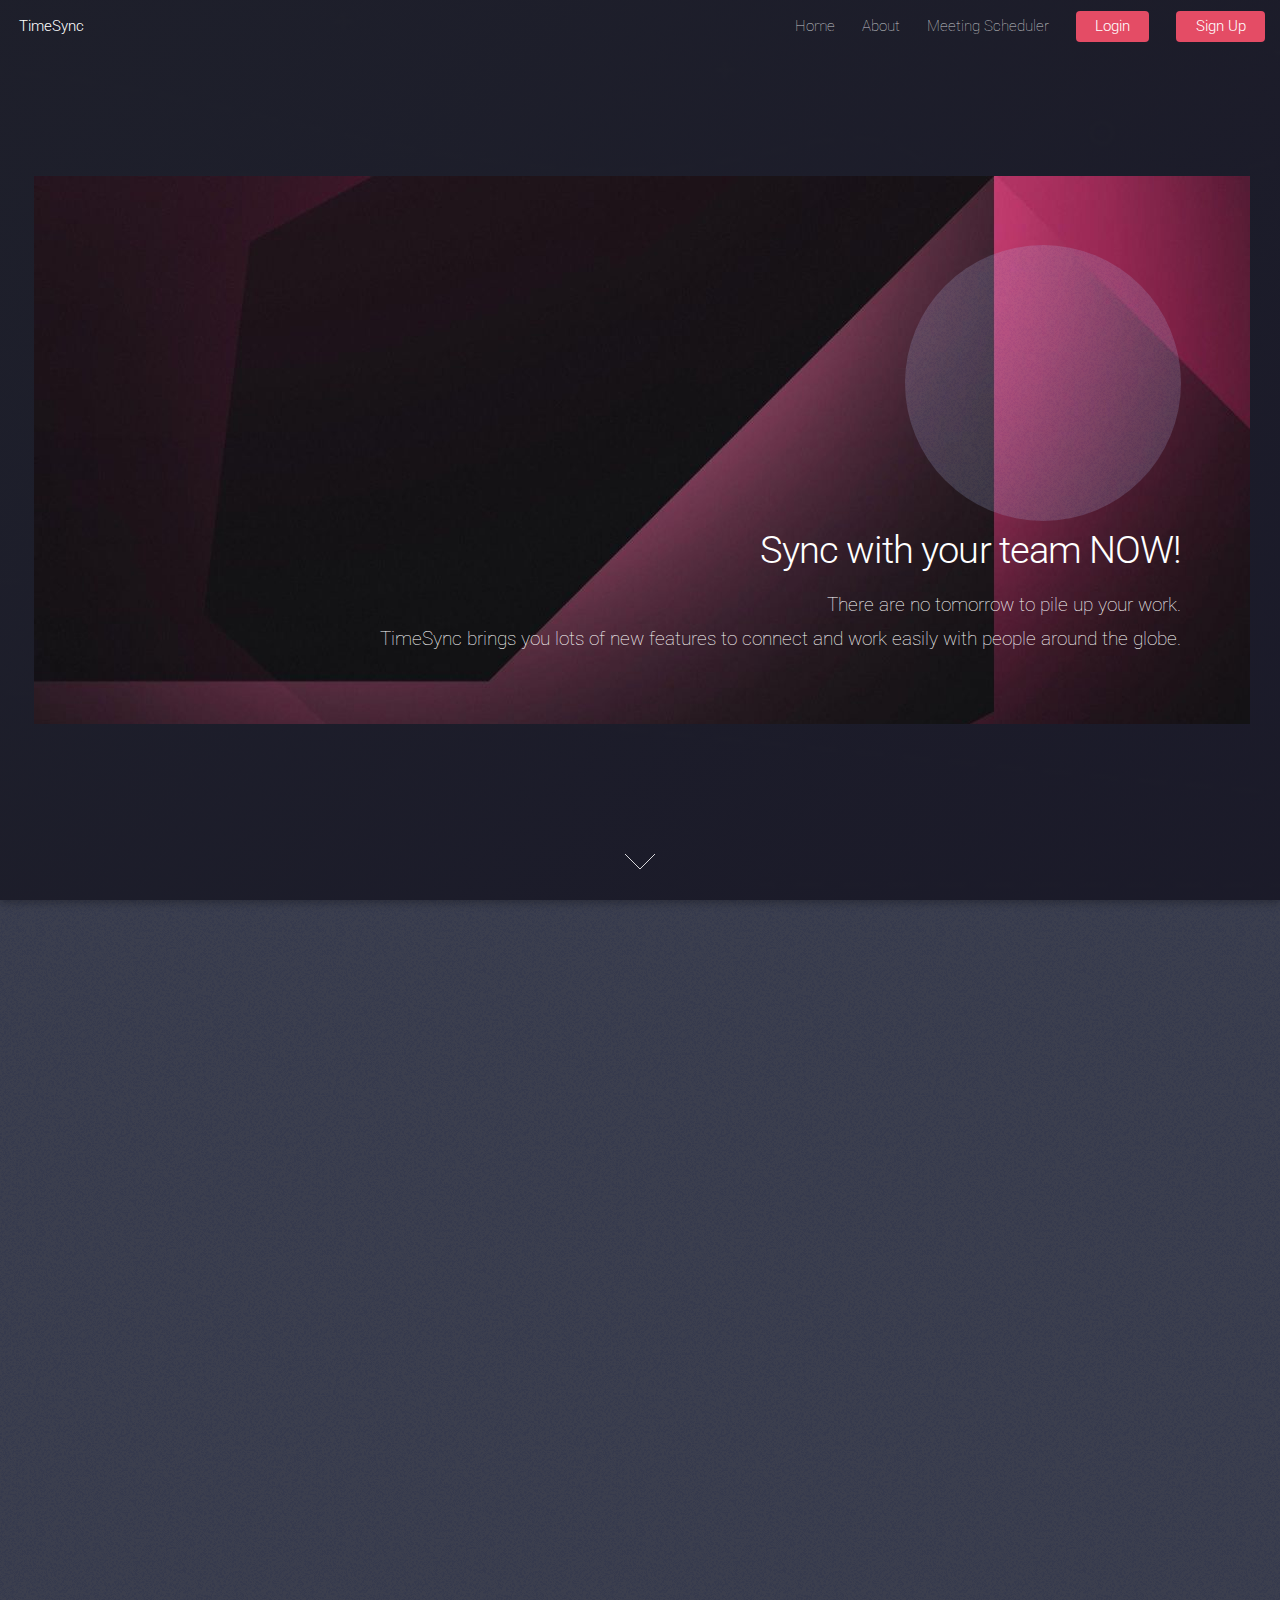
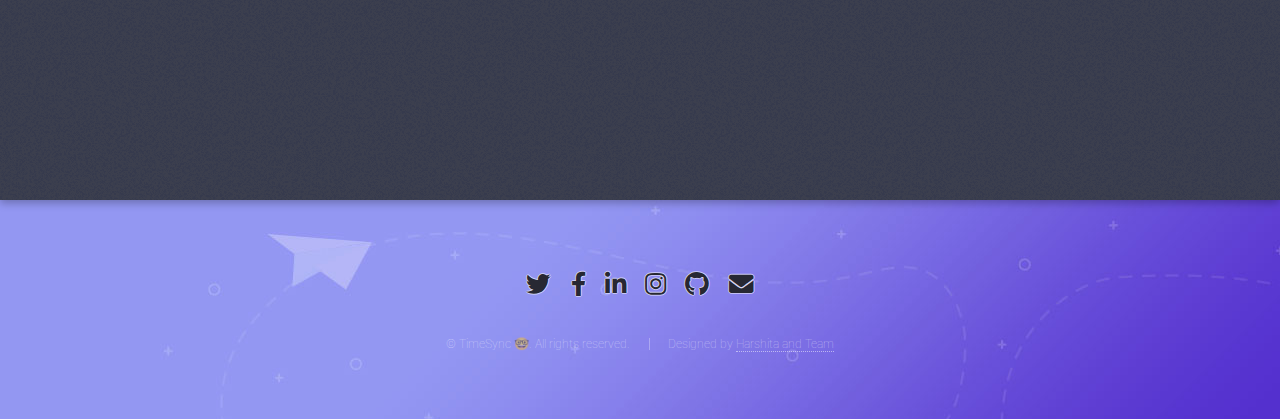
==== commit 53a9829f: "Merge pull request #2 from usercspa/glitch" ====
--- a/index.html
+++ b/index.html
@@ -33,6 +33,7 @@
 						<ul>
 							<li><a href="index.html">Home</a></li>
 							<li>
+                
 								<a href="#">About</a>
 								<ul>
 									<li><a href="about.html">About Us</a></li>
@@ -41,6 +42,7 @@
 									
 								</ul>
 							</li>
+              <li><a href="scheduler.html">Meeting Scheduler</a></li>
 							<li><a href="signin.html" class="button primary">Login</a></li>
 							<li><a href="registration.html" class="button primary">Sign Up</a></li>
 						</ul>
@@ -77,7 +79,8 @@
 								<div class="col-4 col-12-medium">
 									<p><img src="images/header5.png" alt="attendnow"></p>
                   						<ul class="actions">
-							<li><a href="signin.html" class="button primary">Try it now</a></li>
+							<li>
+                <a href="signin.html" class="button primary">Try it now</a></li>
 						</ul>
 								</div>
 							</div>
